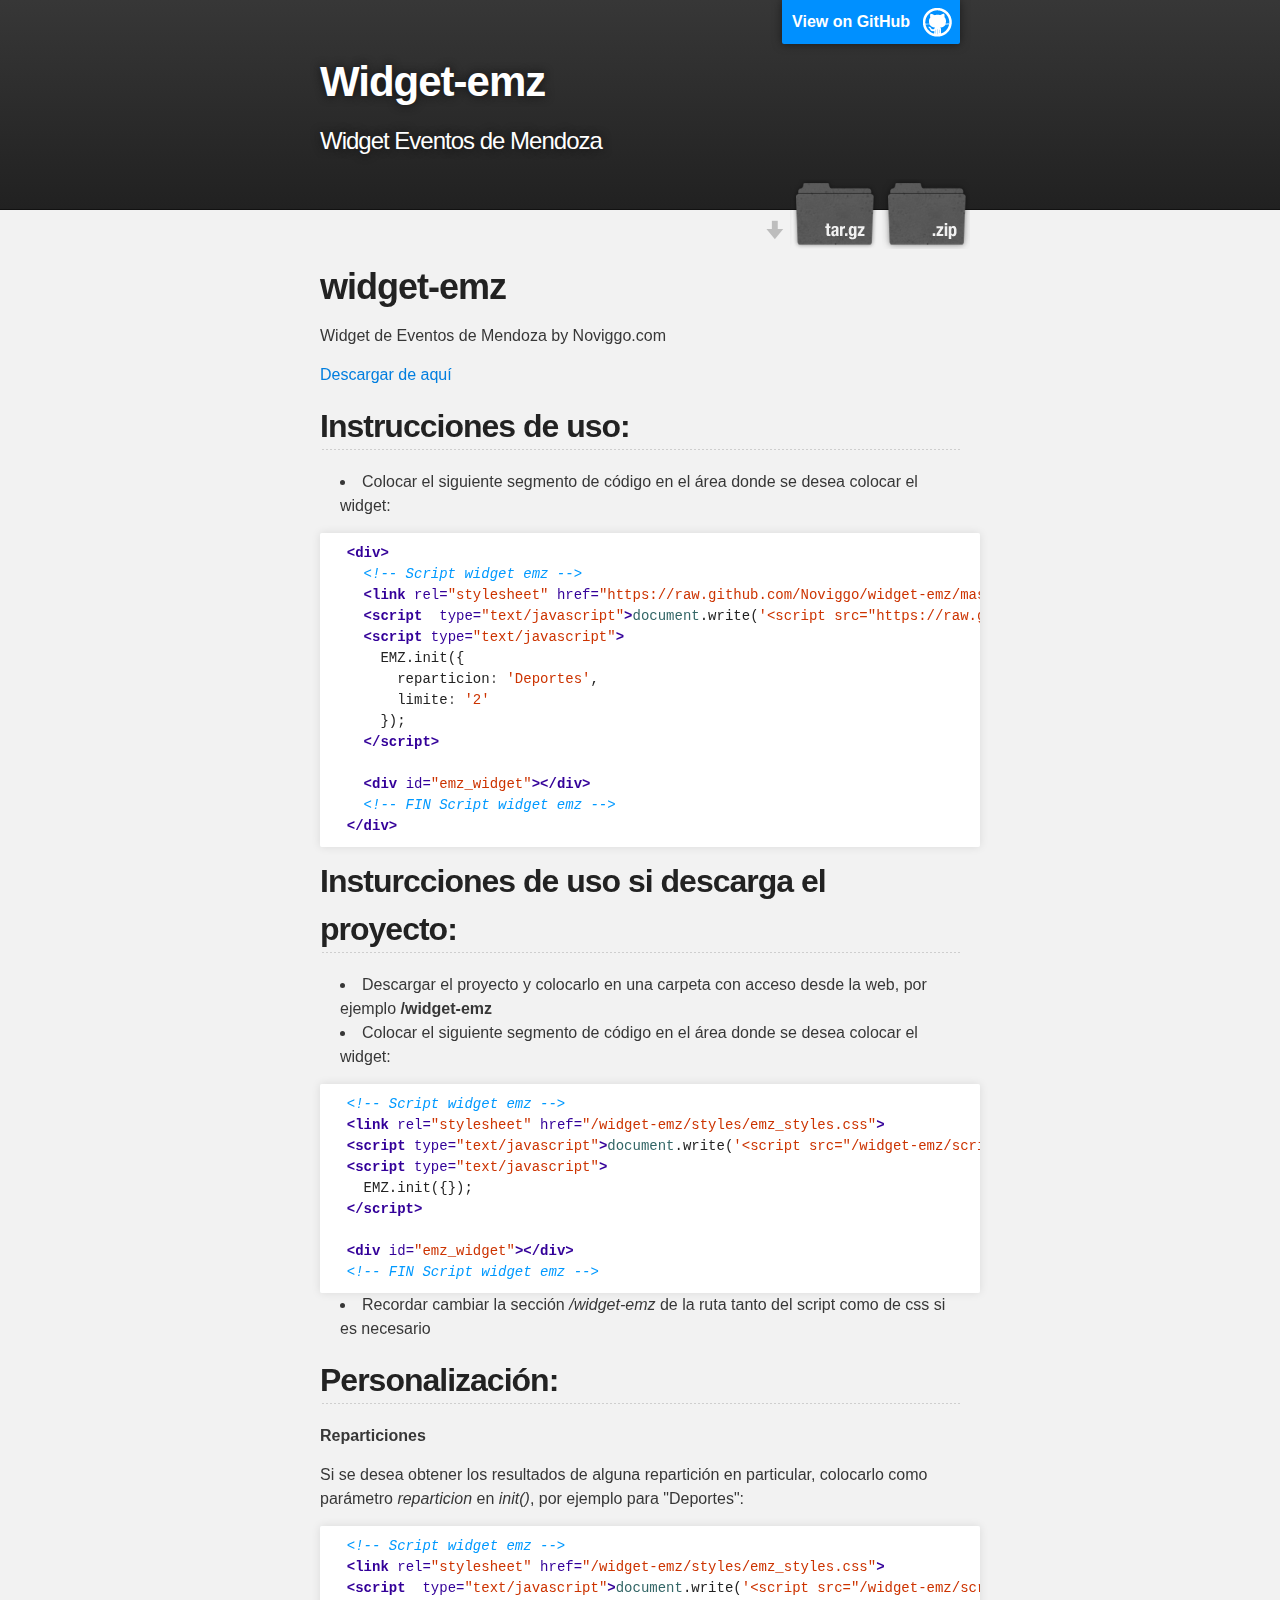
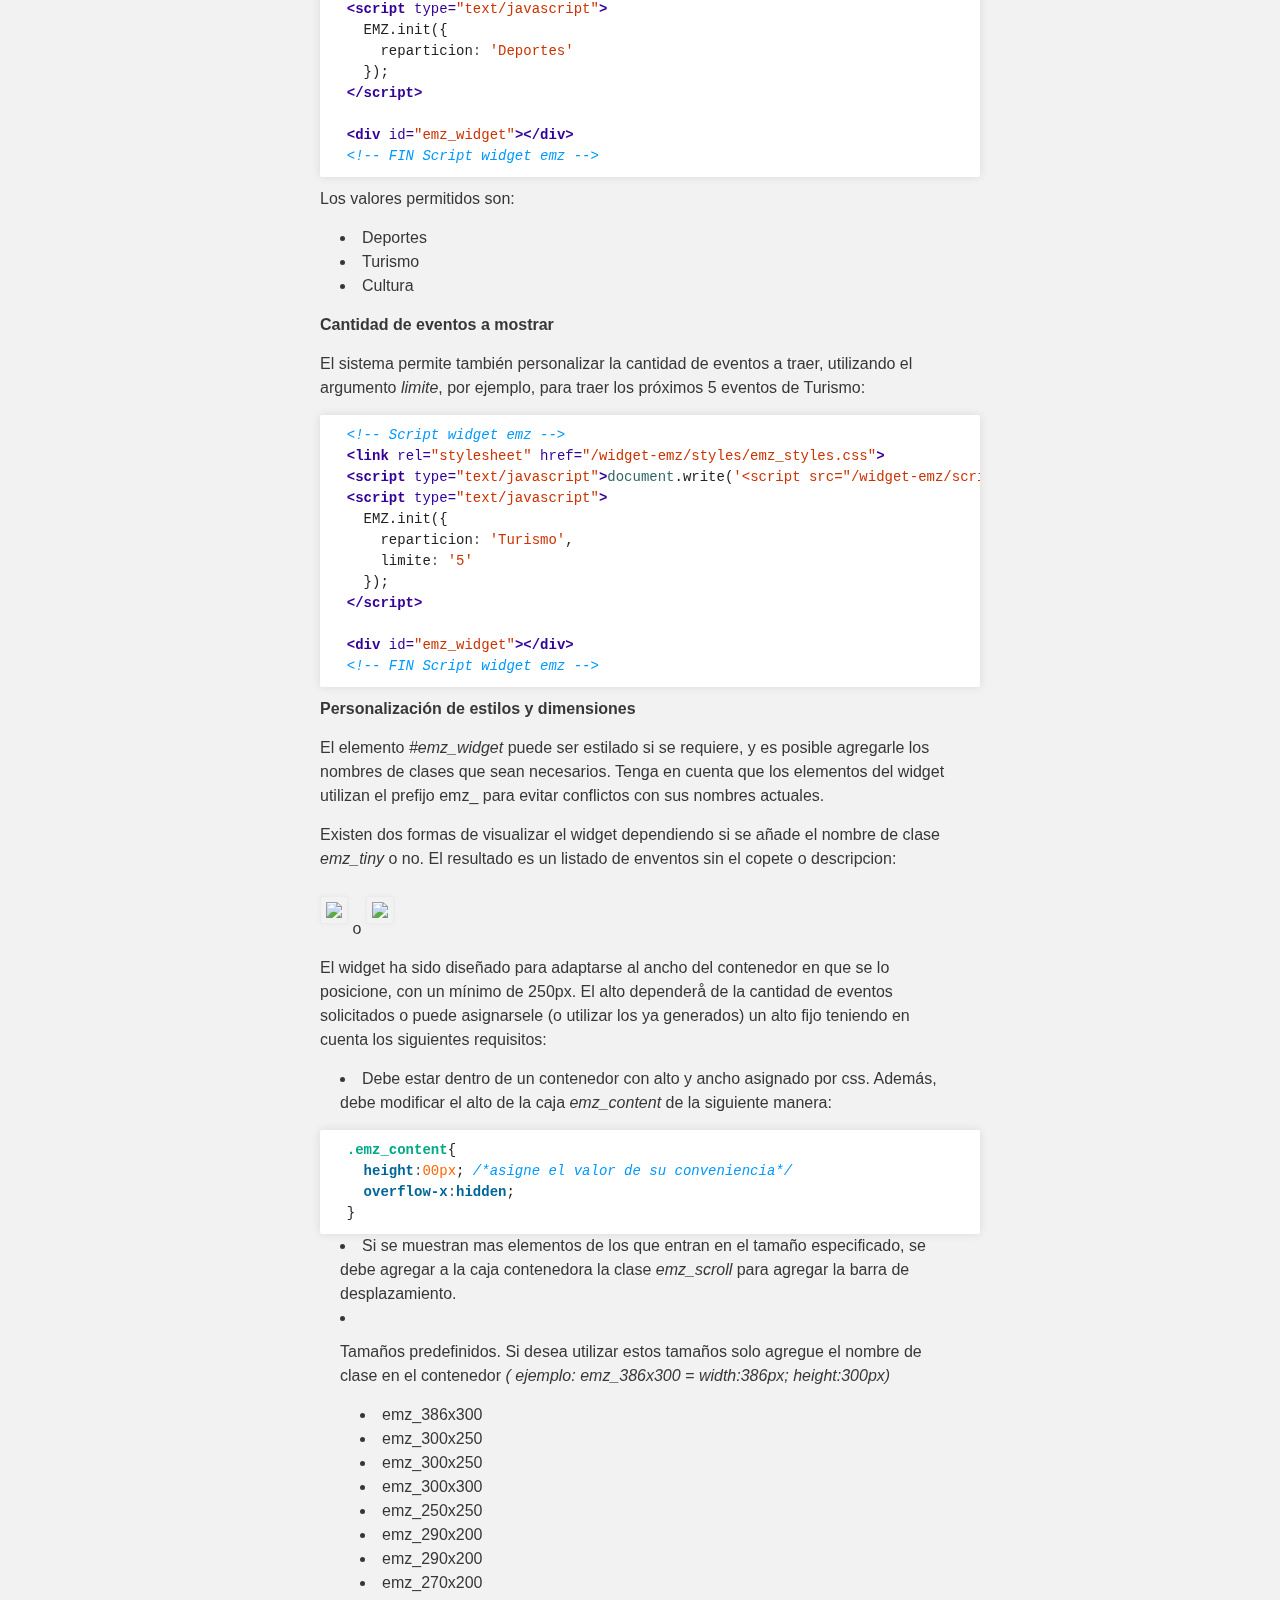
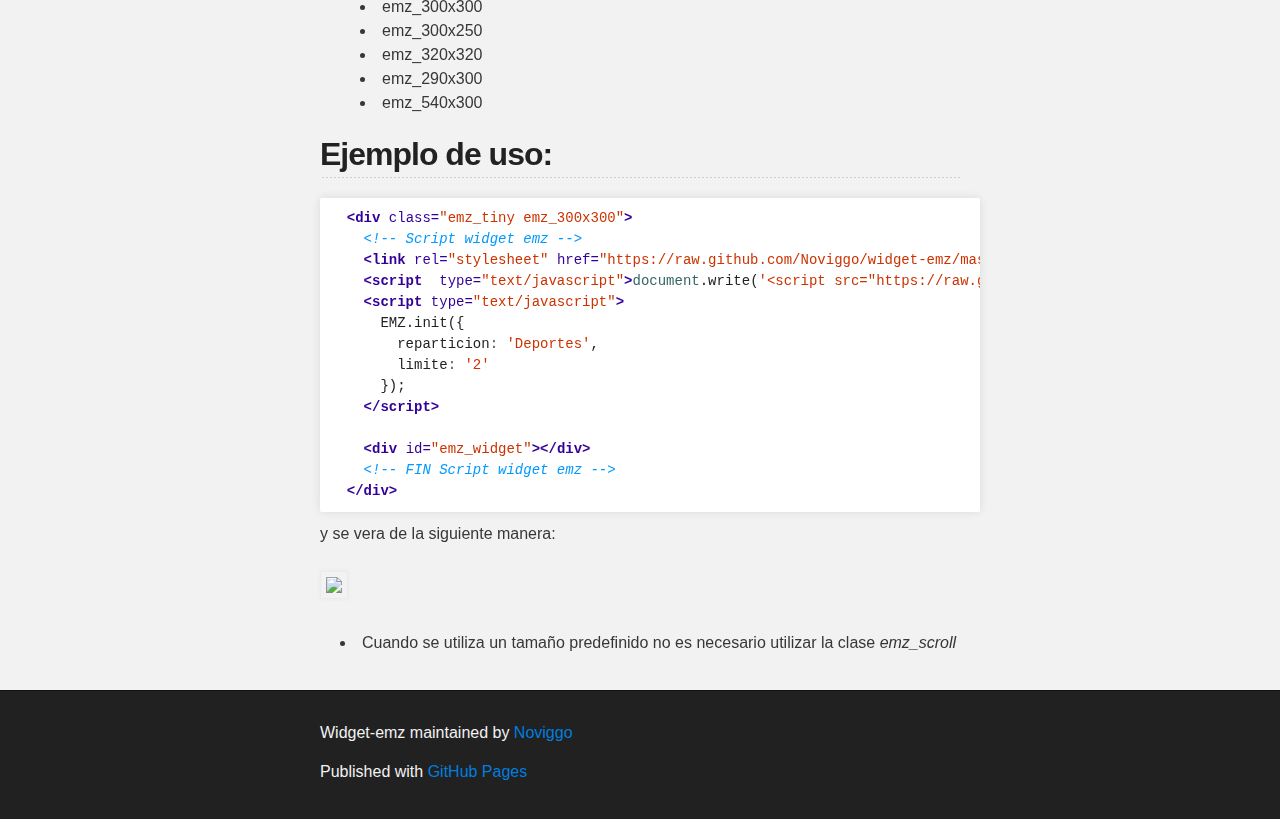
==== index.html @ 135f66cc "Create gh-pages branch via GitHub" ====
<!DOCTYPE html>
<html>

  <head>
    <meta charset='utf-8' />
    <meta http-equiv="X-UA-Compatible" content="chrome=1" />
    <meta name="description" content="Widget-emz : Widget Eventos de Mendoza" />

    <link rel="stylesheet" type="text/css" media="screen" href="stylesheets/stylesheet.css">

    <title>Widget-emz</title>
  </head>

  <body>

    <!-- HEADER -->
    <div id="header_wrap" class="outer">
        <header class="inner">
          <a id="forkme_banner" href="https://github.com/Noviggo/widget-emz">View on GitHub</a>

          <h1 id="project_title">Widget-emz</h1>
          <h2 id="project_tagline">Widget Eventos de Mendoza</h2>

            <section id="downloads">
              <a class="zip_download_link" href="https://github.com/Noviggo/widget-emz/zipball/master">Download this project as a .zip file</a>
              <a class="tar_download_link" href="https://github.com/Noviggo/widget-emz/tarball/master">Download this project as a tar.gz file</a>
            </section>
        </header>
    </div>

    <!-- MAIN CONTENT -->
    <div id="main_content_wrap" class="outer">
      <section id="main_content" class="inner">
        <h1>widget-emz</h1>

<p>Widget de Eventos de Mendoza by Noviggo.com</p>

<p><a href="https://github.com/Noviggo/widget-emz/zipball/master">Descargar de aquí</a></p>

<h2>Instrucciones de uso:</h2>

<ul>
<li>Colocar el siguiente segmento de código en el área donde se desea colocar el widget:</li>
</ul><div class="highlight"><pre>  <span class="nt">&lt;div&gt;</span>
    <span class="c">&lt;!-- Script widget emz --&gt;</span>
    <span class="nt">&lt;link</span> <span class="na">rel=</span><span class="s">"stylesheet"</span> <span class="na">href=</span><span class="s">"https://raw.github.com/Noviggo/widget-emz/master/styles/emz_styles.css"</span><span class="nt">&gt;</span>
    <span class="nt">&lt;script  </span><span class="na">type=</span><span class="s">"text/javascript"</span><span class="nt">&gt;</span><span class="nb">document</span><span class="p">.</span><span class="nx">write</span><span class="p">(</span><span class="s1">'&lt;script src="https://raw.github.com/Noviggo/widget-emz/master/scripts/emz_script.js"&gt;&lt;\/script&gt;'</span><span class="p">)</span><span class="nt">&lt;/script&gt;</span>
    <span class="nt">&lt;script </span><span class="na">type=</span><span class="s">"text/javascript"</span><span class="nt">&gt;</span>
      <span class="nx">EMZ</span><span class="p">.</span><span class="nx">init</span><span class="p">({</span>
        <span class="nx">reparticion</span><span class="o">:</span> <span class="s1">'Deportes'</span><span class="p">,</span>
        <span class="nx">limite</span><span class="o">:</span> <span class="s1">'2'</span>
      <span class="p">});</span>
    <span class="nt">&lt;/script&gt;</span>

    <span class="nt">&lt;div</span> <span class="na">id=</span><span class="s">"emz_widget"</span><span class="nt">&gt;&lt;/div&gt;</span>
    <span class="c">&lt;!-- FIN Script widget emz --&gt;</span>
  <span class="nt">&lt;/div&gt;</span>
</pre></div>

<h2>Insturcciones de uso si descarga el proyecto:</h2>

<ul>
<li>Descargar el proyecto y colocarlo en una carpeta con acceso desde la web, por ejemplo <strong>/widget-emz</strong>
</li>
<li>Colocar el siguiente segmento de código en el área donde se desea colocar el widget:</li>
</ul><div class="highlight"><pre>  <span class="c">&lt;!-- Script widget emz --&gt;</span>
  <span class="nt">&lt;link</span> <span class="na">rel=</span><span class="s">"stylesheet"</span> <span class="na">href=</span><span class="s">"/widget-emz/styles/emz_styles.css"</span><span class="nt">&gt;</span>
  <span class="nt">&lt;script </span><span class="na">type=</span><span class="s">"text/javascript"</span><span class="nt">&gt;</span><span class="nb">document</span><span class="p">.</span><span class="nx">write</span><span class="p">(</span><span class="s1">'&lt;script src="/widget-emz/scripts/emz_script.js"&gt;&lt;\/script&gt;'</span><span class="p">)</span><span class="nt">&lt;/script&gt;</span>
  <span class="nt">&lt;script </span><span class="na">type=</span><span class="s">"text/javascript"</span><span class="nt">&gt;</span>
    <span class="nx">EMZ</span><span class="p">.</span><span class="nx">init</span><span class="p">({});</span>
  <span class="nt">&lt;/script&gt;</span>

  <span class="nt">&lt;div</span> <span class="na">id=</span><span class="s">"emz_widget"</span><span class="nt">&gt;&lt;/div&gt;</span>
  <span class="c">&lt;!-- FIN Script widget emz --&gt;</span>
</pre></div>

<ul>
<li>Recordar cambiar la sección <em>/widget-emz</em> de la ruta tanto del script como de css si es necesario</li>
</ul><h2>Personalización:</h2>

<p><strong>Reparticiones</strong></p>

<p>Si se desea obtener los resultados de alguna repartición en particular, colocarlo como parámetro <em>reparticion</em> en <em>init()</em>, por ejemplo para "Deportes":</p>

<div class="highlight"><pre>  <span class="c">&lt;!-- Script widget emz --&gt;</span>
  <span class="nt">&lt;link</span> <span class="na">rel=</span><span class="s">"stylesheet"</span> <span class="na">href=</span><span class="s">"/widget-emz/styles/emz_styles.css"</span><span class="nt">&gt;</span>
  <span class="nt">&lt;script  </span><span class="na">type=</span><span class="s">"text/javascript"</span><span class="nt">&gt;</span><span class="nb">document</span><span class="p">.</span><span class="nx">write</span><span class="p">(</span><span class="s1">'&lt;script src="/widget-emz/scripts/emz_script.js"&gt;&lt;\/script&gt;'</span><span class="p">)</span><span class="nt">&lt;/script&gt;</span>
  <span class="nt">&lt;script </span><span class="na">type=</span><span class="s">"text/javascript"</span><span class="nt">&gt;</span>
    <span class="nx">EMZ</span><span class="p">.</span><span class="nx">init</span><span class="p">({</span>
      <span class="nx">reparticion</span><span class="o">:</span> <span class="s1">'Deportes'</span>
    <span class="p">});</span>
  <span class="nt">&lt;/script&gt;</span>

  <span class="nt">&lt;div</span> <span class="na">id=</span><span class="s">"emz_widget"</span><span class="nt">&gt;&lt;/div&gt;</span>
  <span class="c">&lt;!-- FIN Script widget emz --&gt;</span>
</pre></div>

<p>Los valores permitidos son:</p>

<ul>
<li>Deportes</li>
<li>Turismo</li>
<li>Cultura</li>
</ul><p><strong>Cantidad de eventos a mostrar</strong></p>

<p>El sistema permite también personalizar la cantidad de eventos a traer, utilizando el argumento <em>limite</em>, por ejemplo, para traer los próximos 5 eventos de Turismo:</p>

<div class="highlight"><pre>  <span class="c">&lt;!-- Script widget emz --&gt;</span>
  <span class="nt">&lt;link</span> <span class="na">rel=</span><span class="s">"stylesheet"</span> <span class="na">href=</span><span class="s">"/widget-emz/styles/emz_styles.css"</span><span class="nt">&gt;</span>
  <span class="nt">&lt;script </span><span class="na">type=</span><span class="s">"text/javascript"</span><span class="nt">&gt;</span><span class="nb">document</span><span class="p">.</span><span class="nx">write</span><span class="p">(</span><span class="s1">'&lt;script src="/widget-emz/scripts/emz_script.js"&gt;&lt;\/script&gt;'</span><span class="p">)</span><span class="nt">&lt;/script&gt;</span>
  <span class="nt">&lt;script </span><span class="na">type=</span><span class="s">"text/javascript"</span><span class="nt">&gt;</span>
    <span class="nx">EMZ</span><span class="p">.</span><span class="nx">init</span><span class="p">({</span>
      <span class="nx">reparticion</span><span class="o">:</span> <span class="s1">'Turismo'</span><span class="p">,</span>
      <span class="nx">limite</span><span class="o">:</span> <span class="s1">'5'</span>
    <span class="p">});</span>
  <span class="nt">&lt;/script&gt;</span>

  <span class="nt">&lt;div</span> <span class="na">id=</span><span class="s">"emz_widget"</span><span class="nt">&gt;&lt;/div&gt;</span>
  <span class="c">&lt;!-- FIN Script widget emz --&gt;</span>
</pre></div>

<p><strong>Personalización de estilos y dimensiones</strong></p>

<p>El elemento <em>#emz_widget</em> puede ser estilado si se requiere, y es posible agregarle los nombres de clases que sean necesarios. Tenga en cuenta que los elementos del widget utilizan el prefijo emz_ para evitar conflictos con sus nombres actuales.</p>

<p>Existen dos formas de visualizar el widget dependiendo si se añade el nombre de clase <em>emz_tiny</em> o no. El resultado es un listado de enventos sin el copete o descripcion:</p>

<p><img src="https://raw.github.com/Noviggo/widget-emz/master/images/widget_tiny.jpg"> o <img src="https://raw.github.com/Noviggo/widget-emz/master/images/widget_normal.jpg"></p>

<p>El widget ha sido diseñado para adaptarse al ancho del contenedor en que se lo posicione, con un mínimo de 250px. El alto dependerå de la cantidad de eventos solicitados o puede asignarsele (o utilizar los ya generados) un alto fijo teniendo en cuenta los siguientes requisitos:</p>

<ul>
<li>Debe estar dentro de un contenedor con alto y ancho asignado por css. Además, debe modificar el alto de la caja <em>emz_content</em> de la siguiente manera:</li>
</ul><div class="highlight"><pre>  <span class="nc">.emz_content</span><span class="p">{</span>
    <span class="k">height</span><span class="o">:</span><span class="m">00px</span><span class="p">;</span> <span class="c">/*asigne el valor de su conveniencia*/</span>
    <span class="k">overflow-x</span><span class="o">:</span><span class="k">hidden</span><span class="p">;</span>
  <span class="p">}</span>
</pre></div>

<ul>
<li>Si se muestran mas elementos de los que entran en el tamaño especificado, se debe agregar a la caja contenedora la clase <em>emz_scroll</em> para agregar la barra de desplazamiento.</li>
<li>
<p>Tamaños predefinidos. Si desea utilizar estos tamaños solo agregue el nombre de clase en el contenedor <em>( ejemplo: emz_386x300 = width:386px; height:300px)</em></p>

<ul>
<li>emz_386x300</li>
<li>emz_300x250</li>
<li>emz_300x250</li>
<li>emz_300x300</li>
<li>emz_250x250</li>
<li>emz_290x200</li>
<li>emz_290x200</li>
<li>emz_270x200</li>
<li>emz_300x300</li>
<li>emz_300x250</li>
<li>emz_320x320</li>
<li>emz_290x300</li>
<li>emz_540x300</li>
</ul>
</li>
</ul><h2>Ejemplo de uso:</h2>

<div class="highlight"><pre>  <span class="nt">&lt;div</span> <span class="na">class=</span><span class="s">"emz_tiny emz_300x300"</span><span class="nt">&gt;</span>
    <span class="c">&lt;!-- Script widget emz --&gt;</span>
    <span class="nt">&lt;link</span> <span class="na">rel=</span><span class="s">"stylesheet"</span> <span class="na">href=</span><span class="s">"https://raw.github.com/Noviggo/widget-emz/master/styles/emz_styles.css"</span><span class="nt">&gt;</span>
    <span class="nt">&lt;script  </span><span class="na">type=</span><span class="s">"text/javascript"</span><span class="nt">&gt;</span><span class="nb">document</span><span class="p">.</span><span class="nx">write</span><span class="p">(</span><span class="s1">'&lt;script src="https://raw.github.com/Noviggo/widget-emz/master/scripts/emz_script.js"&gt;&lt;\/script&gt;'</span><span class="p">)</span><span class="nt">&lt;/script&gt;</span>
    <span class="nt">&lt;script </span><span class="na">type=</span><span class="s">"text/javascript"</span><span class="nt">&gt;</span>
      <span class="nx">EMZ</span><span class="p">.</span><span class="nx">init</span><span class="p">({</span>
        <span class="nx">reparticion</span><span class="o">:</span> <span class="s1">'Deportes'</span><span class="p">,</span>
        <span class="nx">limite</span><span class="o">:</span> <span class="s1">'2'</span>
      <span class="p">});</span>
    <span class="nt">&lt;/script&gt;</span>

    <span class="nt">&lt;div</span> <span class="na">id=</span><span class="s">"emz_widget"</span><span class="nt">&gt;&lt;/div&gt;</span>
    <span class="c">&lt;!-- FIN Script widget emz --&gt;</span>
  <span class="nt">&lt;/div&gt;</span>
</pre></div>

<p>y se vera de la siguiente manera:</p>

<p><img src="https://raw.github.com/Noviggo/widget-emz/master/images/widget_tiny.jpg"></p>

<ul>
<li>Cuando se utiliza un tamaño predefinido no es necesario utilizar la clase <em>emz_scroll</em>
</li>
</ul>
      </section>
    </div>

    <!-- FOOTER  -->
    <div id="footer_wrap" class="outer">
      <footer class="inner">
        <p class="copyright">Widget-emz maintained by <a href="https://github.com/Noviggo">Noviggo</a></p>
        <p>Published with <a href="http://pages.github.com">GitHub Pages</a></p>
      </footer>
    </div>

    

  </body>
</html>
---- stylesheets/stylesheet.css ----
/*******************************************************************************
Slate Theme for Github Pages
by Jason Costello, @jsncostello
*******************************************************************************/

@import url(pygment_trac.css);

/*******************************************************************************
MeyerWeb Reset
*******************************************************************************/

html, body, div, span, applet, object, iframe,
h1, h2, h3, h4, h5, h6, p, blockquote, pre,
a, abbr, acronym, address, big, cite, code,
del, dfn, em, img, ins, kbd, q, s, samp,
small, strike, strong, sub, sup, tt, var,
b, u, i, center,
dl, dt, dd, ol, ul, li,
fieldset, form, label, legend,
table, caption, tbody, tfoot, thead, tr, th, td,
article, aside, canvas, details, embed,
figure, figcaption, footer, header, hgroup,
menu, nav, output, ruby, section, summary,
time, mark, audio, video {
  margin: 0;
  padding: 0;
  border: 0;
  font: inherit;
  vertical-align: baseline;
}

/* HTML5 display-role reset for older browsers */
article, aside, details, figcaption, figure,
footer, header, hgroup, menu, nav, section {
  display: block;
}

ol, ul {
  list-style: none;
}

blockquote, q {
}

table {
  border-collapse: collapse;
  border-spacing: 0;
}

a:focus {
  outline: none;
}

/*******************************************************************************
Theme Styles
*******************************************************************************/

body {
  box-sizing: border-box;
  color:#373737;
  background: #212121;
  font-size: 16px;
  font-family: 'Myriad Pro', Calibri, Helvetica, Arial, sans-serif;
  line-height: 1.5;
  -webkit-font-smoothing: antialiased;
}

h1, h2, h3, h4, h5, h6 {
  margin: 10px 0;
  font-weight: 700;
  color:#222222;
  font-family: 'Lucida Grande', 'Calibri', Helvetica, Arial, sans-serif;
  letter-spacing: -1px;
}

h1 {
  font-size: 36px;
  font-weight: 700;
}

h2 {
  padding-bottom: 10px;
  font-size: 32px;
  background: url('../images/bg_hr.png') repeat-x bottom;
}

h3 {
  font-size: 24px;
}

h4 {
  font-size: 21px;
}

h5 {
  font-size: 18px;
}

h6 {
  font-size: 16px;
}

p {
  margin: 10px 0 15px 0;
}

footer p {
  color: #f2f2f2;
}

a {
  text-decoration: none;
  color: #007edf;
  text-shadow: none;

  transition: color 0.5s ease;
  transition: text-shadow 0.5s ease;
  -webkit-transition: color 0.5s ease;
  -webkit-transition: text-shadow 0.5s ease;
  -moz-transition: color 0.5s ease;
  -moz-transition: text-shadow 0.5s ease;
  -o-transition: color 0.5s ease;
  -o-transition: text-shadow 0.5s ease;
  -ms-transition: color 0.5s ease;
  -ms-transition: text-shadow 0.5s ease;
}

#main_content a:hover {
  color: #0069ba;
  text-shadow: #0090ff 0px 0px 2px;
}

footer a:hover {
  color: #43adff;
  text-shadow: #0090ff 0px 0px 2px;
}

em {
  font-style: italic;
}

strong {
  font-weight: bold;
}

img {
  position: relative;
  margin: 0 auto;
  max-width: 739px;
  padding: 5px;
  margin: 10px 0 10px 0;
  border: 1px solid #ebebeb;

  box-shadow: 0 0 5px #ebebeb;
  -webkit-box-shadow: 0 0 5px #ebebeb;
  -moz-box-shadow: 0 0 5px #ebebeb;
  -o-box-shadow: 0 0 5px #ebebeb;
  -ms-box-shadow: 0 0 5px #ebebeb;
}

pre, code {
  width: 100%;
  color: #222;
  background-color: #fff;

  font-family: Monaco, "Bitstream Vera Sans Mono", "Lucida Console", Terminal, monospace;
  font-size: 14px;

  border-radius: 2px;
  -moz-border-radius: 2px;
  -webkit-border-radius: 2px;



}

pre {
  width: 100%;
  padding: 10px;
  box-shadow: 0 0 10px rgba(0,0,0,.1);
  overflow: auto;
}

code {
  padding: 3px;
  margin: 0 3px;
  box-shadow: 0 0 10px rgba(0,0,0,.1);
}

pre code {
  display: block;
  box-shadow: none;
}

blockquote {
  color: #666;
  margin-bottom: 20px;
  padding: 0 0 0 20px;
  border-left: 3px solid #bbb;
}

ul, ol, dl {
  margin-bottom: 15px
}

ul li {
  list-style: inside;
  padding-left: 20px;
}

ol li {
  list-style: decimal inside;
  padding-left: 20px;
}

dl dt {
  font-weight: bold;
}

dl dd {
  padding-left: 20px;
  font-style: italic;
}

dl p {
  padding-left: 20px;
  font-style: italic;
}

hr {
  height: 1px;
  margin-bottom: 5px;
  border: none;
  background: url('../images/bg_hr.png') repeat-x center;
}

table {
  border: 1px solid #373737;
  margin-bottom: 20px;
  text-align: left;
 }

th {
  font-family: 'Lucida Grande', 'Helvetica Neue', Helvetica, Arial, sans-serif;
  padding: 10px;
  background: #373737;
  color: #fff;
 }

td {
  padding: 10px;
  border: 1px solid #373737;
 }

form {
  background: #f2f2f2;
  padding: 20px;
}

img {
  width: 100%;
  max-width: 100%;
}

/*******************************************************************************
Full-Width Styles
*******************************************************************************/

.outer {
  width: 100%;
}

.inner {
  position: relative;
  max-width: 640px;
  padding: 20px 10px;
  margin: 0 auto;
}

#forkme_banner {
  display: block;
  position: absolute;
  top:0;
  right: 10px;
  z-index: 10;
  padding: 10px 50px 10px 10px;
  color: #fff;
  background: url('../images/blacktocat.png') #0090ff no-repeat 95% 50%;
  font-weight: 700;
  box-shadow: 0 0 10px rgba(0,0,0,.5);
  border-bottom-left-radius: 2px;
  border-bottom-right-radius: 2px;
}

#header_wrap {
  background: #212121;
  background: -moz-linear-gradient(top, #373737, #212121);
  background: -webkit-linear-gradient(top, #373737, #212121);
  background: -ms-linear-gradient(top, #373737, #212121);
  background: -o-linear-gradient(top, #373737, #212121);
  background: linear-gradient(top, #373737, #212121);
}

#header_wrap .inner {
  padding: 50px 10px 30px 10px;
}

#project_title {
  margin: 0;
  color: #fff;
  font-size: 42px;
  font-weight: 700;
  text-shadow: #111 0px 0px 10px;
}

#project_tagline {
  color: #fff;
  font-size: 24px;
  font-weight: 300;
  background: none;
  text-shadow: #111 0px 0px 10px;
}

#downloads {
  position: absolute;
  width: 210px;
  z-index: 10;
  bottom: -40px;
  right: 0;
  height: 70px;
  background: url('../images/icon_download.png') no-repeat 0% 90%;
}

.zip_download_link {
  display: block;
  float: right;
  width: 90px;
  height:70px;
  text-indent: -5000px;
  overflow: hidden;
  background: url(../images/sprite_download.png) no-repeat bottom left;
}

.tar_download_link {
  display: block;
  float: right;
  width: 90px;
  height:70px;
  text-indent: -5000px;
  overflow: hidden;
  background: url(../images/sprite_download.png) no-repeat bottom right;
  margin-left: 10px;
}

.zip_download_link:hover {
  background: url(../images/sprite_download.png) no-repeat top left;
}

.tar_download_link:hover {
  background: url(../images/sprite_download.png) no-repeat top right;
}

#main_content_wrap {
  background: #f2f2f2;
  border-top: 1px solid #111;
  border-bottom: 1px solid #111;
}

#main_content {
  padding-top: 40px;
}

#footer_wrap {
  background: #212121;
}



/*******************************************************************************
Small Device Styles
*******************************************************************************/

@media screen and (max-width: 480px) {
  body {
    font-size:14px;
  }

  #downloads {
    display: none;
  }

  .inner {
    min-width: 320px;
    max-width: 480px;
  }

  #project_title {
  font-size: 32px;
  }

  h1 {
    font-size: 28px;
  }

  h2 {
    font-size: 24px;
  }

  h3 {
    font-size: 21px;
  }

  h4 {
    font-size: 18px;
  }

  h5 {
    font-size: 14px;
  }

  h6 {
    font-size: 12px;
  }

  code, pre {
    min-width: 320px;
    max-width: 480px;
    font-size: 11px;
  }

}
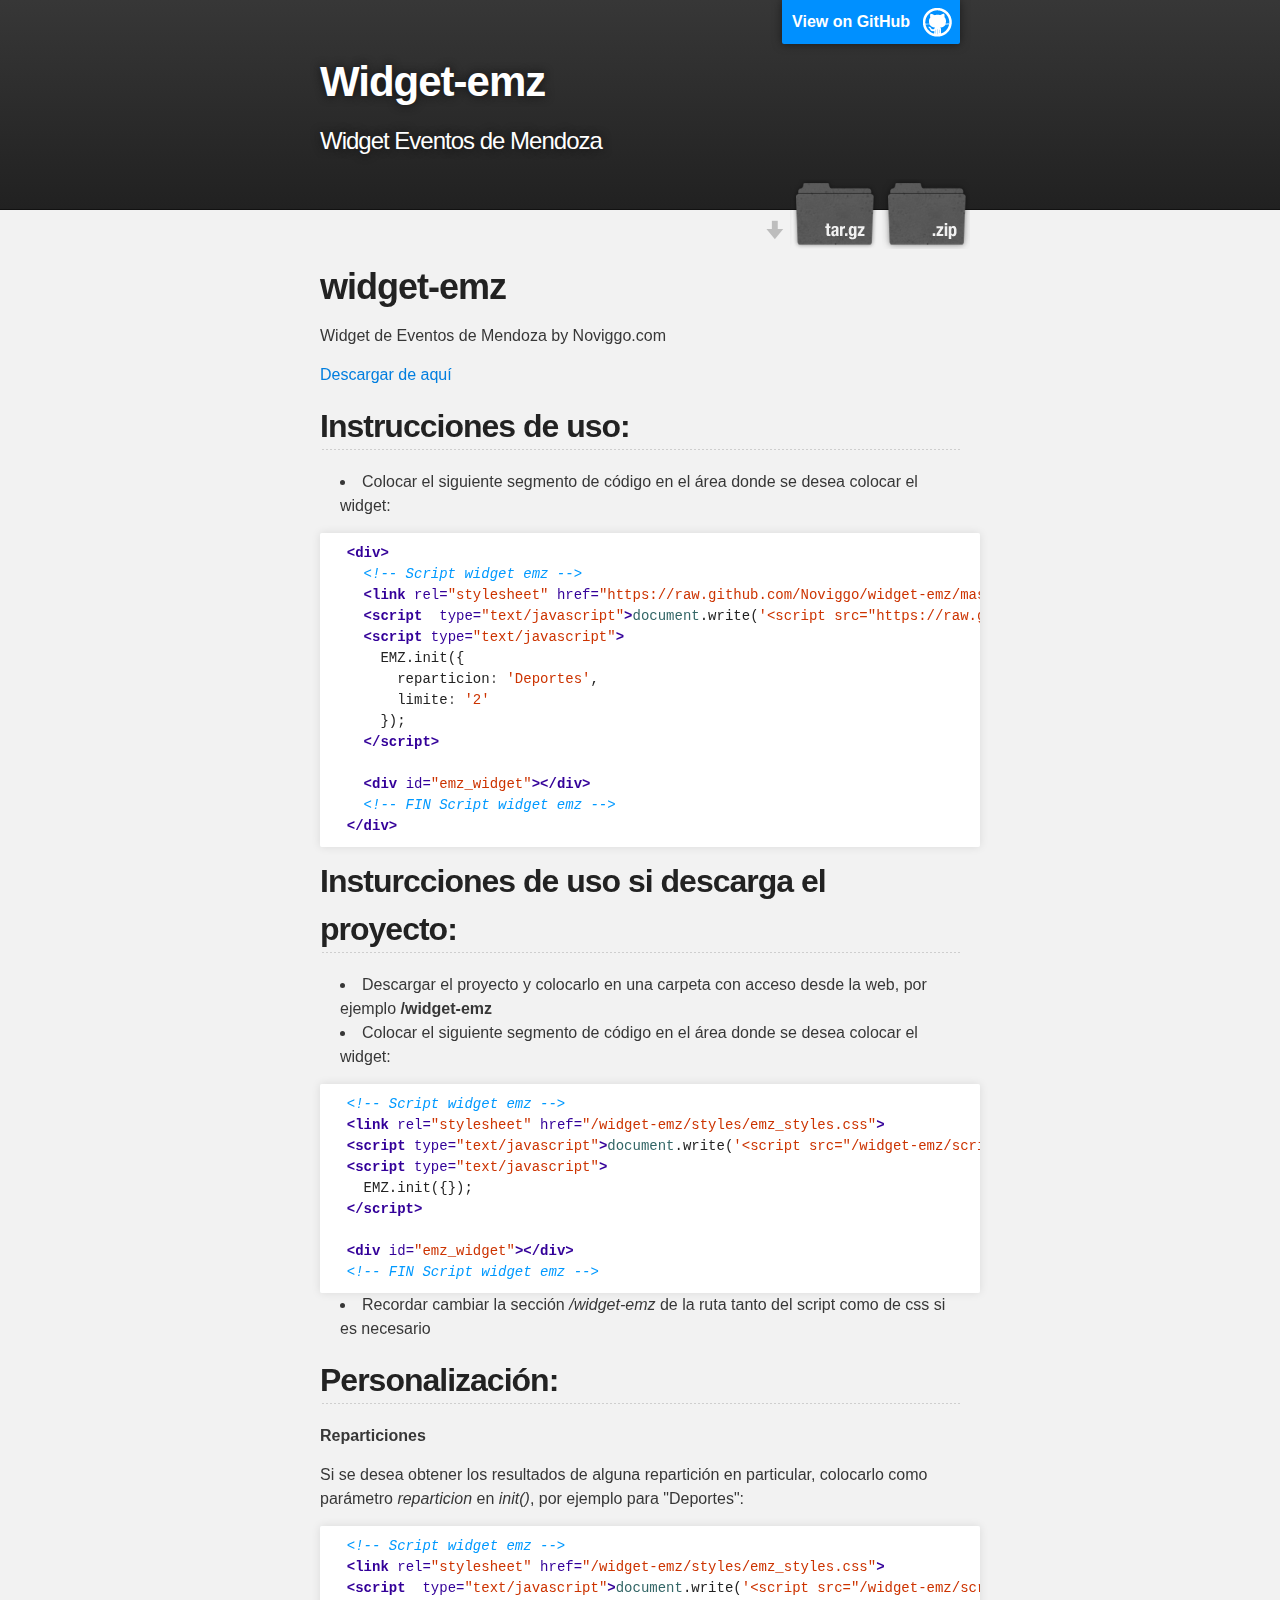
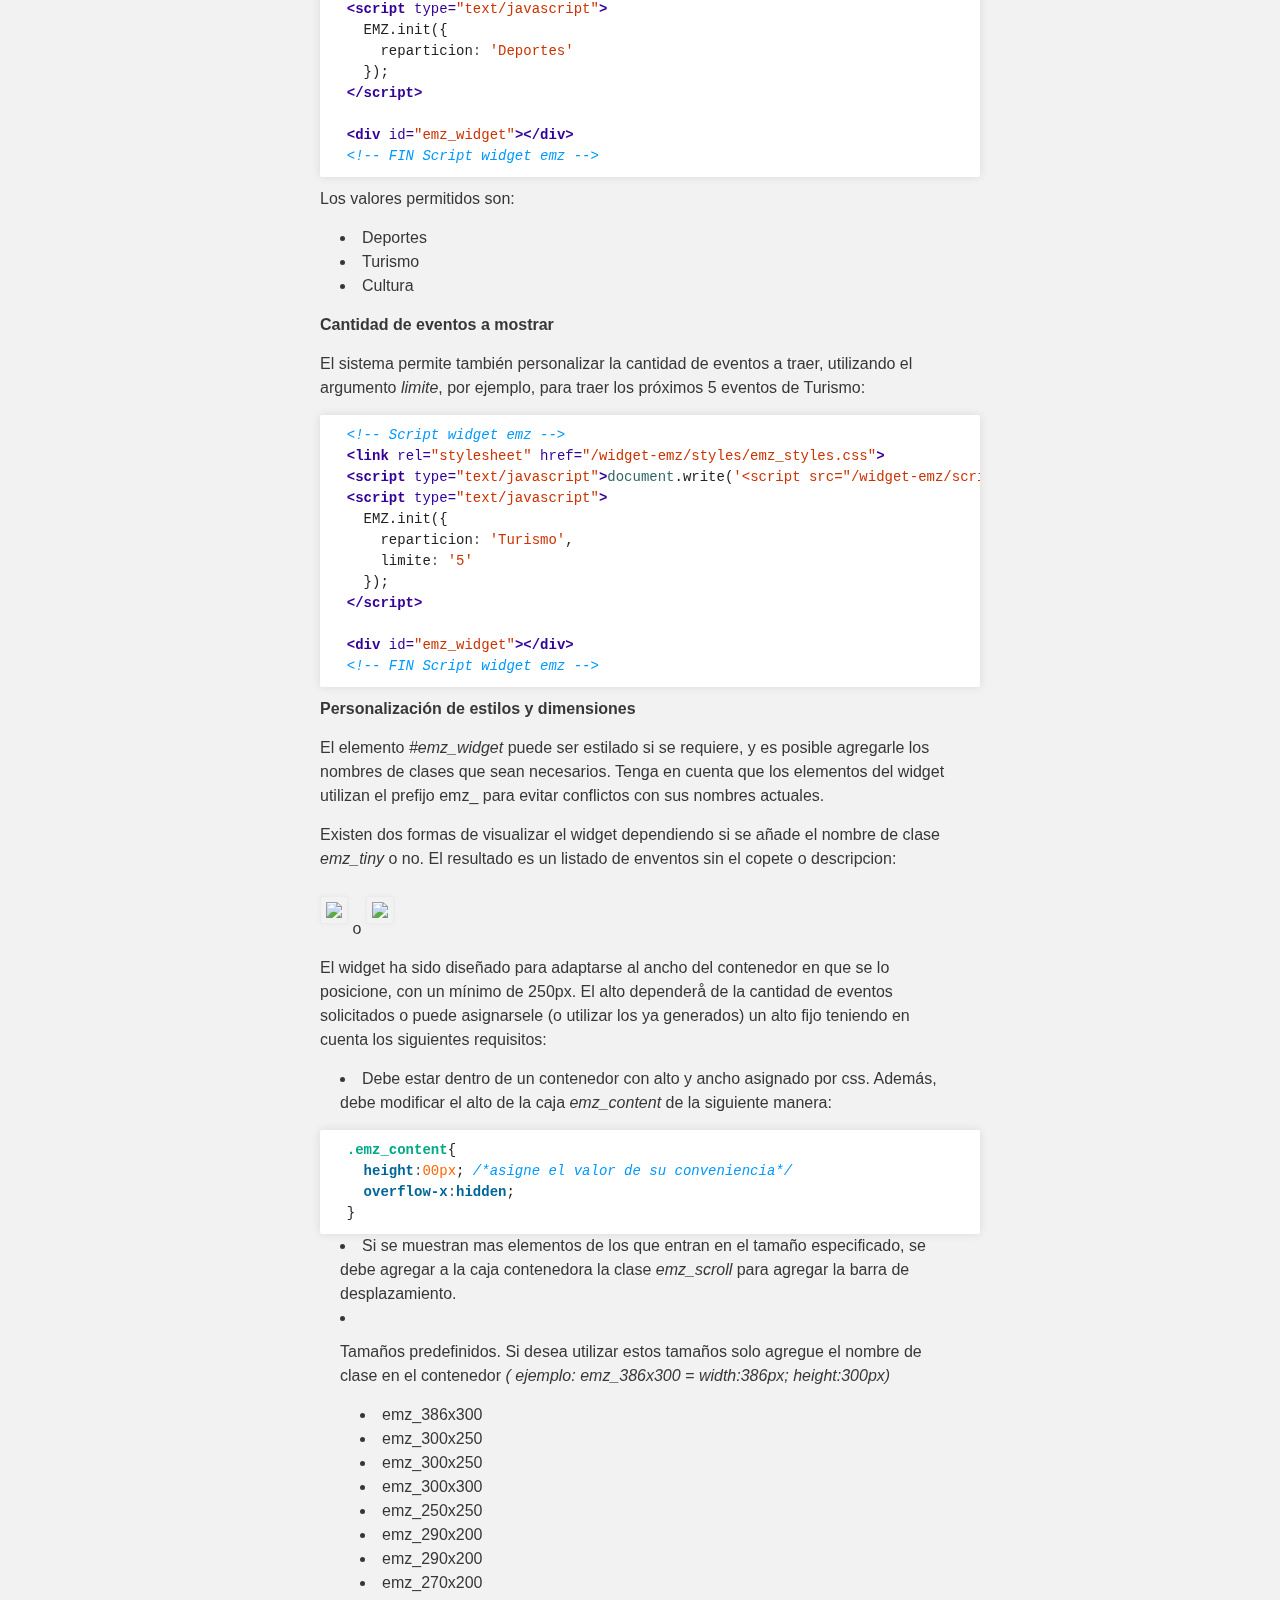
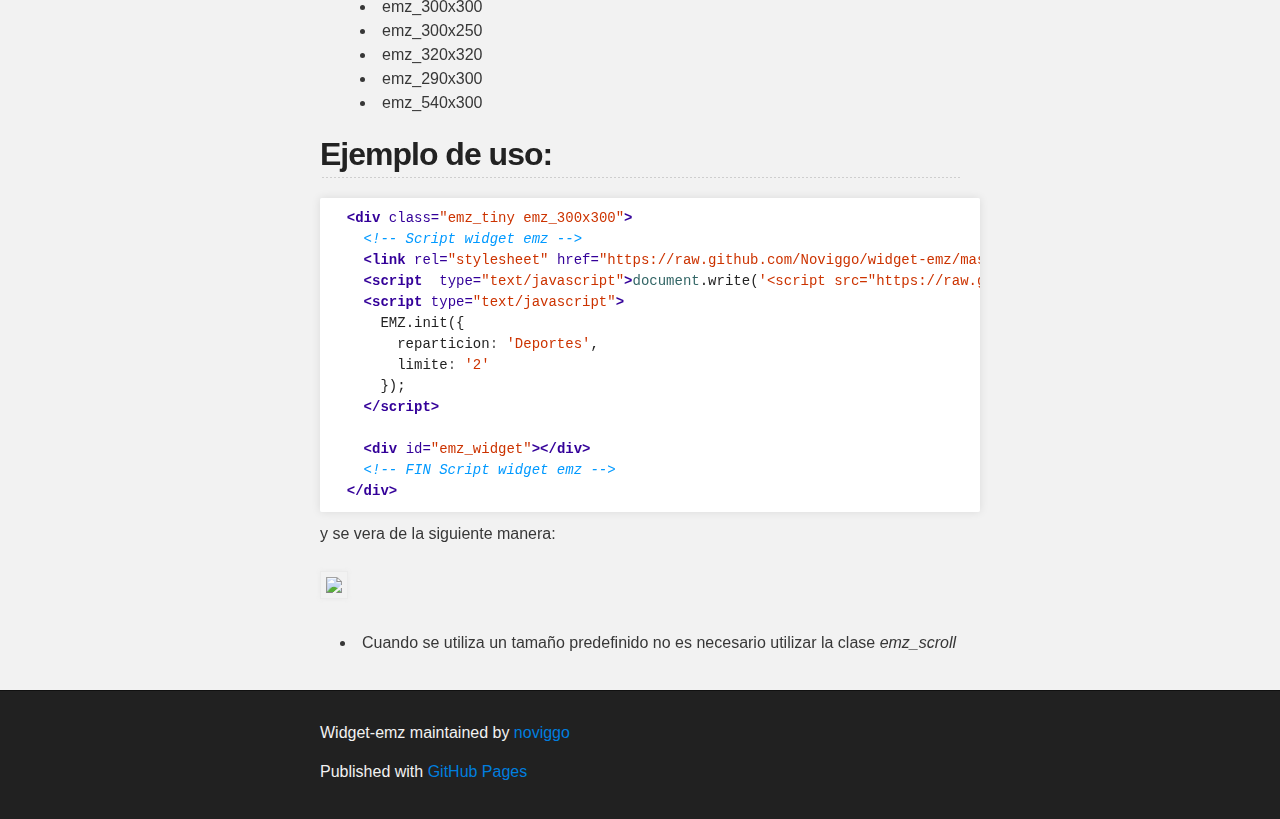
==== commit be5af99b: "Merge branch 'gh-pages' of github.com:noviggo/widget-emz into gh-pages" ====
--- a/index.html
+++ b/index.html
@@ -16,14 +16,14 @@
     <!-- HEADER -->
     <div id="header_wrap" class="outer">
         <header class="inner">
-          <a id="forkme_banner" href="https://github.com/Noviggo/widget-emz">View on GitHub</a>
+          <a id="forkme_banner" href="https://github.com/noviggo/widget-emz">View on GitHub</a>
 
           <h1 id="project_title">Widget-emz</h1>
           <h2 id="project_tagline">Widget Eventos de Mendoza</h2>
 
             <section id="downloads">
-              <a class="zip_download_link" href="https://github.com/Noviggo/widget-emz/zipball/master">Download this project as a .zip file</a>
-              <a class="tar_download_link" href="https://github.com/Noviggo/widget-emz/tarball/master">Download this project as a tar.gz file</a>
+              <a class="zip_download_link" href="https://github.com/noviggo/widget-emz/zipball/master">Download this project as a .zip file</a>
+              <a class="tar_download_link" href="https://github.com/noviggo/widget-emz/tarball/master">Download this project as a tar.gz file</a>
             </section>
         </header>
     </div>
@@ -190,7 +190,7 @@
     <!-- FOOTER  -->
     <div id="footer_wrap" class="outer">
       <footer class="inner">
-        <p class="copyright">Widget-emz maintained by <a href="https://github.com/Noviggo">Noviggo</a></p>
+        <p class="copyright">Widget-emz maintained by <a href="https://github.com/noviggo">noviggo</a></p>
         <p>Published with <a href="http://pages.github.com">GitHub Pages</a></p>
       </footer>
     </div>
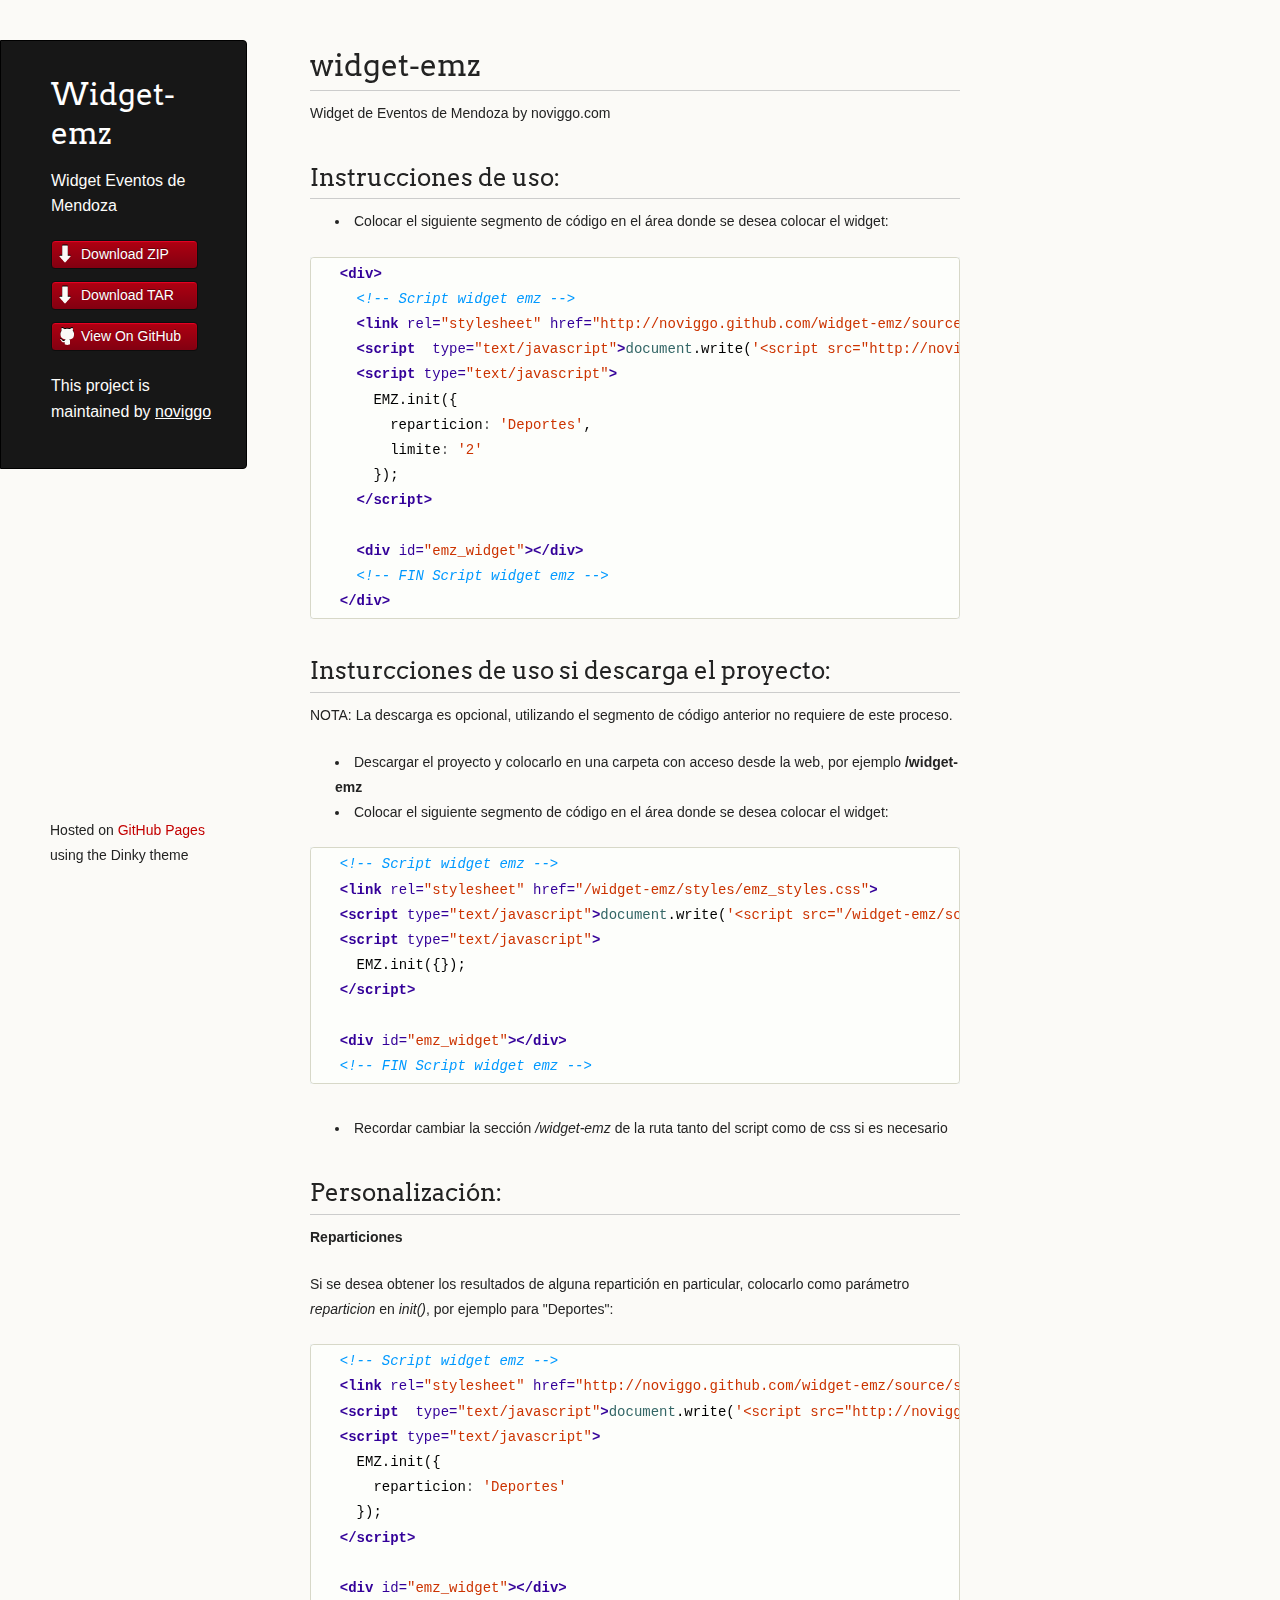
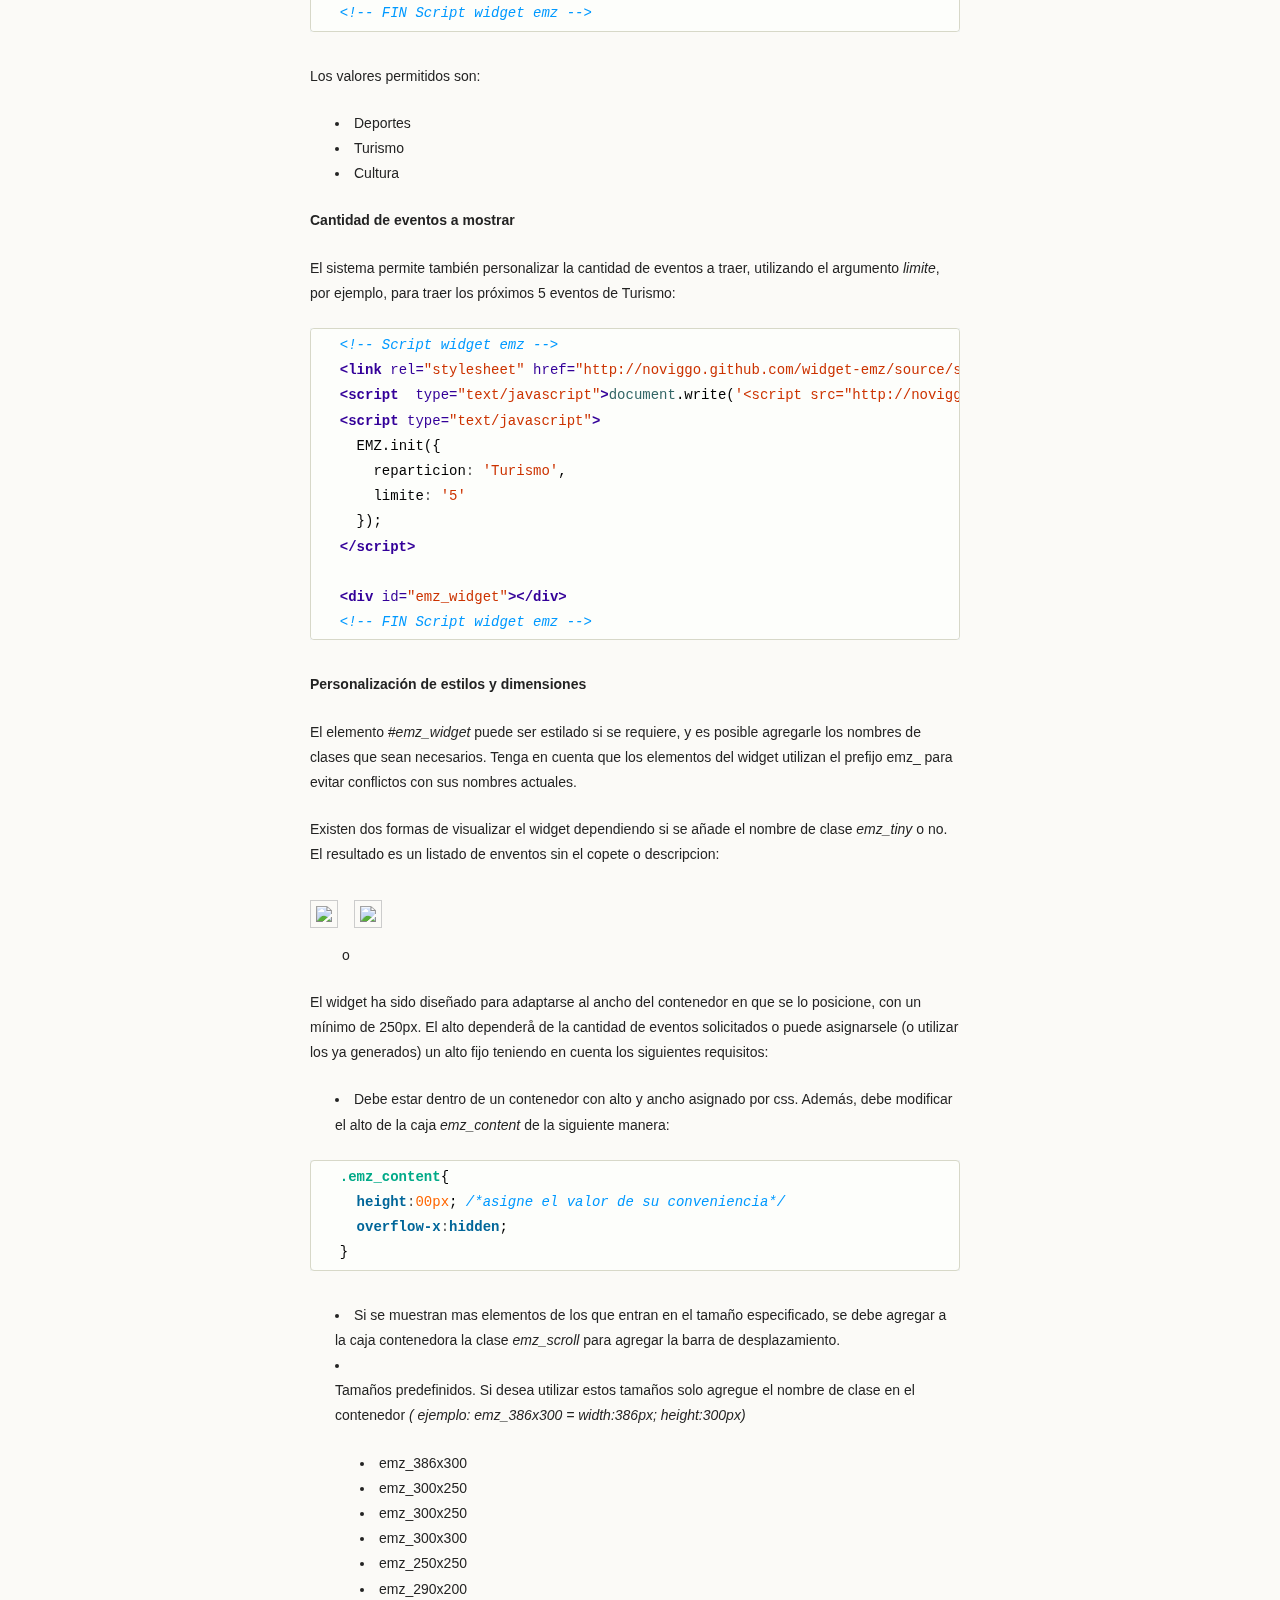
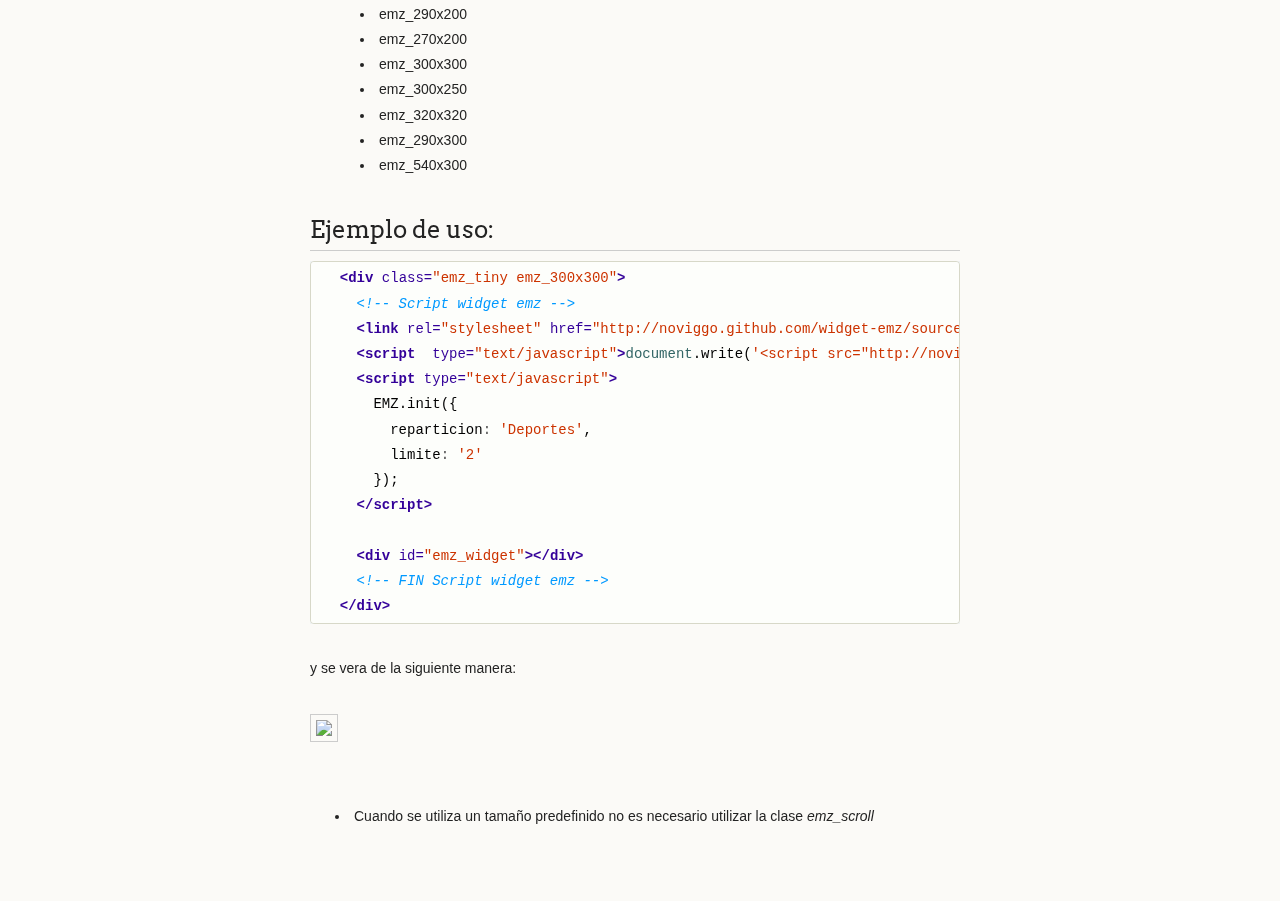
==== commit c36b089d: "Create gh-pages branch via GitHub" ====
--- a/index.html
+++ b/index.html
@@ -1,41 +1,38 @@
-<!DOCTYPE html>
+<!doctype html>
 <html>
+  <head>
+    <meta charset="utf-8">
+    <meta http-equiv="X-UA-Compatible" content="chrome=1">
+    <title>Widget-emz by noviggo</title>
 
-  <head>
-    <meta charset='utf-8' />
-    <meta http-equiv="X-UA-Compatible" content="chrome=1" />
-    <meta name="description" content="Widget-emz : Widget Eventos de Mendoza" />
+    <link rel="stylesheet" href="stylesheets/styles.css">
+    <link rel="stylesheet" href="stylesheets/pygment_trac.css">
+    <script src="javascripts/scale.fix.js"></script>
+    <meta name="viewport" content="width=device-width, initial-scale=1, user-scalable=no">
+    <!--[if lt IE 9]>
+    <script src="//html5shiv.googlecode.com/svn/trunk/html5.js"></script>
+    <![endif]-->
+  </head>
+  <body>
+    <div class="wrapper">
+      <header>
+        <h1 class="header">Widget-emz</h1>
+        <p class="header">Widget Eventos de Mendoza</p>
 
-    <link rel="stylesheet" type="text/css" media="screen" href="stylesheets/stylesheet.css">
+        <ul>
+          <li class="download"><a class="buttons" href="https://github.com/noviggo/widget-emz/zipball/master">Download ZIP</a></li>
+          <li class="download"><a class="buttons" href="https://github.com/noviggo/widget-emz/tarball/master">Download TAR</a></li>
+          <li><a class="buttons github" href="https://github.com/noviggo/widget-emz">View On GitHub</a></li>
+        </ul>
 
-    <title>Widget-emz</title>
-  </head>
+        <p class="header">This project is maintained by <a class="header name" href="https://github.com/noviggo">noviggo</a></p>
 
-  <body>
 
-    <!-- HEADER -->
-    <div id="header_wrap" class="outer">
-        <header class="inner">
-          <a id="forkme_banner" href="https://github.com/noviggo/widget-emz">View on GitHub</a>
-
-          <h1 id="project_title">Widget-emz</h1>
-          <h2 id="project_tagline">Widget Eventos de Mendoza</h2>
-
-            <section id="downloads">
-              <a class="zip_download_link" href="https://github.com/noviggo/widget-emz/zipball/master">Download this project as a .zip file</a>
-              <a class="tar_download_link" href="https://github.com/noviggo/widget-emz/tarball/master">Download this project as a tar.gz file</a>
-            </section>
-        </header>
-    </div>
-
-    <!-- MAIN CONTENT -->
-    <div id="main_content_wrap" class="outer">
-      <section id="main_content" class="inner">
+      </header>
+      <section>
         <h1>widget-emz</h1>
 
-<p>Widget de Eventos de Mendoza by Noviggo.com</p>
-
-<p><a href="https://github.com/Noviggo/widget-emz/zipball/master">Descargar de aquí</a></p>
+<p>Widget de Eventos de Mendoza by noviggo.com</p>
 
 <h2>Instrucciones de uso:</h2>
 
@@ -43,8 +40,8 @@
 <li>Colocar el siguiente segmento de código en el área donde se desea colocar el widget:</li>
 </ul><div class="highlight"><pre>  <span class="nt">&lt;div&gt;</span>
     <span class="c">&lt;!-- Script widget emz --&gt;</span>
-    <span class="nt">&lt;link</span> <span class="na">rel=</span><span class="s">"stylesheet"</span> <span class="na">href=</span><span class="s">"https://raw.github.com/Noviggo/widget-emz/master/styles/emz_styles.css"</span><span class="nt">&gt;</span>
-    <span class="nt">&lt;script  </span><span class="na">type=</span><span class="s">"text/javascript"</span><span class="nt">&gt;</span><span class="nb">document</span><span class="p">.</span><span class="nx">write</span><span class="p">(</span><span class="s1">'&lt;script src="https://raw.github.com/Noviggo/widget-emz/master/scripts/emz_script.js"&gt;&lt;\/script&gt;'</span><span class="p">)</span><span class="nt">&lt;/script&gt;</span>
+    <span class="nt">&lt;link</span> <span class="na">rel=</span><span class="s">"stylesheet"</span> <span class="na">href=</span><span class="s">"http://noviggo.github.com/widget-emz/source/styles/emz_styles.css"</span><span class="nt">&gt;</span>
+    <span class="nt">&lt;script  </span><span class="na">type=</span><span class="s">"text/javascript"</span><span class="nt">&gt;</span><span class="nb">document</span><span class="p">.</span><span class="nx">write</span><span class="p">(</span><span class="s1">'&lt;script src="http://noviggo.github.com/widget-emz/source/scripts/emz_script.js"&gt;&lt;\/script&gt;'</span><span class="p">)</span><span class="nt">&lt;/script&gt;</span>
     <span class="nt">&lt;script </span><span class="na">type=</span><span class="s">"text/javascript"</span><span class="nt">&gt;</span>
       <span class="nx">EMZ</span><span class="p">.</span><span class="nx">init</span><span class="p">({</span>
         <span class="nx">reparticion</span><span class="o">:</span> <span class="s1">'Deportes'</span><span class="p">,</span>
@@ -58,6 +55,8 @@
 </pre></div>
 
 <h2>Insturcciones de uso si descarga el proyecto:</h2>
+
+<p>NOTA: La descarga es opcional, utilizando el segmento de código anterior no requiere de este proceso.</p>
 
 <ul>
 <li>Descargar el proyecto y colocarlo en una carpeta con acceso desde la web, por ejemplo <strong>/widget-emz</strong>
@@ -83,8 +82,8 @@
 <p>Si se desea obtener los resultados de alguna repartición en particular, colocarlo como parámetro <em>reparticion</em> en <em>init()</em>, por ejemplo para "Deportes":</p>
 
 <div class="highlight"><pre>  <span class="c">&lt;!-- Script widget emz --&gt;</span>
-  <span class="nt">&lt;link</span> <span class="na">rel=</span><span class="s">"stylesheet"</span> <span class="na">href=</span><span class="s">"/widget-emz/styles/emz_styles.css"</span><span class="nt">&gt;</span>
-  <span class="nt">&lt;script  </span><span class="na">type=</span><span class="s">"text/javascript"</span><span class="nt">&gt;</span><span class="nb">document</span><span class="p">.</span><span class="nx">write</span><span class="p">(</span><span class="s1">'&lt;script src="/widget-emz/scripts/emz_script.js"&gt;&lt;\/script&gt;'</span><span class="p">)</span><span class="nt">&lt;/script&gt;</span>
+  <span class="nt">&lt;link</span> <span class="na">rel=</span><span class="s">"stylesheet"</span> <span class="na">href=</span><span class="s">"http://noviggo.github.com/widget-emz/source/styles/emz_styles.css"</span><span class="nt">&gt;</span>
+  <span class="nt">&lt;script  </span><span class="na">type=</span><span class="s">"text/javascript"</span><span class="nt">&gt;</span><span class="nb">document</span><span class="p">.</span><span class="nx">write</span><span class="p">(</span><span class="s1">'&lt;script src="http://noviggo.github.com/widget-emz/source/scripts/emz_script.js"&gt;&lt;\/script&gt;'</span><span class="p">)</span><span class="nt">&lt;/script&gt;</span>
   <span class="nt">&lt;script </span><span class="na">type=</span><span class="s">"text/javascript"</span><span class="nt">&gt;</span>
     <span class="nx">EMZ</span><span class="p">.</span><span class="nx">init</span><span class="p">({</span>
       <span class="nx">reparticion</span><span class="o">:</span> <span class="s1">'Deportes'</span>
@@ -106,8 +105,8 @@
 <p>El sistema permite también personalizar la cantidad de eventos a traer, utilizando el argumento <em>limite</em>, por ejemplo, para traer los próximos 5 eventos de Turismo:</p>
 
 <div class="highlight"><pre>  <span class="c">&lt;!-- Script widget emz --&gt;</span>
-  <span class="nt">&lt;link</span> <span class="na">rel=</span><span class="s">"stylesheet"</span> <span class="na">href=</span><span class="s">"/widget-emz/styles/emz_styles.css"</span><span class="nt">&gt;</span>
-  <span class="nt">&lt;script </span><span class="na">type=</span><span class="s">"text/javascript"</span><span class="nt">&gt;</span><span class="nb">document</span><span class="p">.</span><span class="nx">write</span><span class="p">(</span><span class="s1">'&lt;script src="/widget-emz/scripts/emz_script.js"&gt;&lt;\/script&gt;'</span><span class="p">)</span><span class="nt">&lt;/script&gt;</span>
+  <span class="nt">&lt;link</span> <span class="na">rel=</span><span class="s">"stylesheet"</span> <span class="na">href=</span><span class="s">"http://noviggo.github.com/widget-emz/source/styles/emz_styles.css"</span><span class="nt">&gt;</span>
+  <span class="nt">&lt;script  </span><span class="na">type=</span><span class="s">"text/javascript"</span><span class="nt">&gt;</span><span class="nb">document</span><span class="p">.</span><span class="nx">write</span><span class="p">(</span><span class="s1">'&lt;script src="http://noviggo.github.com/widget-emz/source/scripts/emz_script.js"&gt;&lt;\/script&gt;'</span><span class="p">)</span><span class="nt">&lt;/script&gt;</span>
   <span class="nt">&lt;script </span><span class="na">type=</span><span class="s">"text/javascript"</span><span class="nt">&gt;</span>
     <span class="nx">EMZ</span><span class="p">.</span><span class="nx">init</span><span class="p">({</span>
       <span class="nx">reparticion</span><span class="o">:</span> <span class="s1">'Turismo'</span><span class="p">,</span>
@@ -125,7 +124,7 @@
 
 <p>Existen dos formas de visualizar el widget dependiendo si se añade el nombre de clase <em>emz_tiny</em> o no. El resultado es un listado de enventos sin el copete o descripcion:</p>
 
-<p><img src="https://raw.github.com/Noviggo/widget-emz/master/images/widget_tiny.jpg"> o <img src="https://raw.github.com/Noviggo/widget-emz/master/images/widget_normal.jpg"></p>
+<p><img src="http://noviggo.github.com/widget-emz/source/images/widget_tiny.jpg"> o <img src="http://noviggo.github.com/widget-emz/source/images/widget_normal.jpg"></p>
 
 <p>El widget ha sido diseñado para adaptarse al ancho del contenedor en que se lo posicione, con un mínimo de 250px. El alto dependerå de la cantidad de eventos solicitados o puede asignarsele (o utilizar los ya generados) un alto fijo teniendo en cuenta los siguientes requisitos:</p>
 
@@ -162,8 +161,8 @@
 
 <div class="highlight"><pre>  <span class="nt">&lt;div</span> <span class="na">class=</span><span class="s">"emz_tiny emz_300x300"</span><span class="nt">&gt;</span>
     <span class="c">&lt;!-- Script widget emz --&gt;</span>
-    <span class="nt">&lt;link</span> <span class="na">rel=</span><span class="s">"stylesheet"</span> <span class="na">href=</span><span class="s">"https://raw.github.com/Noviggo/widget-emz/master/styles/emz_styles.css"</span><span class="nt">&gt;</span>
-    <span class="nt">&lt;script  </span><span class="na">type=</span><span class="s">"text/javascript"</span><span class="nt">&gt;</span><span class="nb">document</span><span class="p">.</span><span class="nx">write</span><span class="p">(</span><span class="s1">'&lt;script src="https://raw.github.com/Noviggo/widget-emz/master/scripts/emz_script.js"&gt;&lt;\/script&gt;'</span><span class="p">)</span><span class="nt">&lt;/script&gt;</span>
+    <span class="nt">&lt;link</span> <span class="na">rel=</span><span class="s">"stylesheet"</span> <span class="na">href=</span><span class="s">"http://noviggo.github.com/widget-emz/source/styles/emz_styles.css"</span><span class="nt">&gt;</span>
+    <span class="nt">&lt;script  </span><span class="na">type=</span><span class="s">"text/javascript"</span><span class="nt">&gt;</span><span class="nb">document</span><span class="p">.</span><span class="nx">write</span><span class="p">(</span><span class="s1">'&lt;script src="http://noviggo.github.com/widget-emz/source/scripts/emz_script.js"&gt;&lt;\/script&gt;'</span><span class="p">)</span><span class="nt">&lt;/script&gt;</span>
     <span class="nt">&lt;script </span><span class="na">type=</span><span class="s">"text/javascript"</span><span class="nt">&gt;</span>
       <span class="nx">EMZ</span><span class="p">.</span><span class="nx">init</span><span class="p">({</span>
         <span class="nx">reparticion</span><span class="o">:</span> <span class="s1">'Deportes'</span><span class="p">,</span>
@@ -178,24 +177,18 @@
 
 <p>y se vera de la siguiente manera:</p>
 
-<p><img src="https://raw.github.com/Noviggo/widget-emz/master/images/widget_tiny.jpg"></p>
+<p><img src="http://noviggo.github.com/widget-emz/source/images/widget_tiny.jpg"></p>
 
 <ul>
 <li>Cuando se utiliza un tamaño predefinido no es necesario utilizar la clase <em>emz_scroll</em>
 </li>
 </ul>
       </section>
-    </div>
-
-    <!-- FOOTER  -->
-    <div id="footer_wrap" class="outer">
-      <footer class="inner">
-        <p class="copyright">Widget-emz maintained by <a href="https://github.com/noviggo">noviggo</a></p>
-        <p>Published with <a href="http://pages.github.com">GitHub Pages</a></p>
+      <footer>
+        <p><small>Hosted on <a href="https://pages.github.com">GitHub Pages</a> using the Dinky theme</small></p>
       </footer>
     </div>
-
-    
-
+    <!--[if !IE]><script>fixScale(document);</script><![endif]-->
+		
   </body>
-</html>
+</html>--- a/stylesheets/styles.css
+++ b/stylesheets/styles.css
@@ -0,0 +1,413 @@
+@import url(https://fonts.googleapis.com/css?family=Arvo:400,700,400italic);
+
+/* MeyerWeb Reset */
+
+html, body, div, span, applet, object, iframe,
+h1, h2, h3, h4, h5, h6, p, blockquote, pre,
+a, abbr, acronym, address, big, cite, code,
+del, dfn, em, img, ins, kbd, q, s, samp,
+small, strike, strong, sub, sup, tt, var,
+b, u, i, center,
+dl, dt, dd, ol, ul, li,
+fieldset, form, label, legend,
+table, caption, tbody, tfoot, thead, tr, th, td,
+article, aside, canvas, details, embed,
+figure, figcaption, footer, header, hgroup,
+menu, nav, output, ruby, section, summary,
+time, mark, audio, video {
+  margin: 0;
+  padding: 0;
+  border: 0;
+  font: inherit;
+  vertical-align: baseline;
+}
+
+
+/* Base text styles */
+
+body {
+  padding:10px 50px 0 0;
+  font-family:"Helvetica Neue", Helvetica, Arial, sans-serif;
+	font-size: 14px;
+	color: #232323;
+	background-color: #FBFAF7;
+	margin: 0;
+	line-height: 1.8em;
+	-webkit-font-smoothing: antialiased;
+
+}
+
+h1, h2, h3, h4, h5, h6 {
+  color:#232323;
+  margin:36px 0 10px;
+}
+
+p, ul, ol, table, dl {
+  margin:0 0 22px;
+}
+
+h1, h2, h3 {
+	font-family: Arvo, Monaco, serif;
+  line-height:1.3;
+	font-weight: normal;
+}
+
+h1,h2, h3 {
+	display: block;
+	border-bottom: 1px solid #ccc;
+	padding-bottom: 5px;
+}
+
+h1 {
+	font-size: 30px;
+}
+
+h2 {
+	font-size: 24px;
+}
+
+h3 {
+	font-size: 18px;
+}
+
+h4, h5, h6 {
+	font-family: Arvo, Monaco, serif;
+	font-weight: 700;
+}
+
+a {
+  color:#C30000;
+  font-weight:200;
+  text-decoration:none;
+}
+
+a:hover {
+	text-decoration: underline;
+}
+
+a small {
+	font-size: 12px;
+}
+
+em {
+	font-style: italic;
+}
+
+strong {
+  font-weight:700;
+}
+
+ul li {
+  list-style: inside;
+  padding-left: 25px;
+}
+
+ol li {
+  list-style: decimal inside;
+  padding-left: 20px;
+}
+
+blockquote {
+  margin: 0;
+  padding: 0 0 0 20px;
+  font-style: italic;
+}
+
+dl, dt, dd, dl p {
+	font-color: #444;
+}
+
+dl dt {
+  font-weight: bold;
+}
+
+dl dd {
+  padding-left: 20px;
+  font-style: italic;
+}
+
+dl p {
+  padding-left: 20px;
+  font-style: italic;
+}
+
+hr {
+  border:0;
+  background:#ccc;
+  height:1px;
+  margin:0 0 24px;
+}
+
+/* Images */
+
+img {
+  position: relative;
+  margin: 0 auto;
+  max-width: 650px;
+  padding: 5px;
+  margin: 10px 0 32px 0;
+  border: 1px solid #ccc;
+}
+
+
+/* Code blocks */
+
+code, pre {
+	font-family: Monaco, "Bitstream Vera Sans Mono", "Lucida Console", Terminal, monospace;
+  color:#000;
+  font-size:14px;
+}
+
+pre {
+	padding: 4px 12px;
+  background: #FDFEFB;
+  border-radius:4px;
+  border:1px solid #D7D8C8;
+  overflow: auto;
+  overflow-y: hidden;
+	margin-bottom: 32px;
+}
+
+
+/* Tables */
+
+table {
+  width:100%;
+}
+
+table {
+  border: 1px solid #ccc;
+  margin-bottom: 32px;
+  text-align: left;
+ }
+
+th {
+  font-family: 'Arvo', Helvetica, Arial, sans-serif;
+	font-size: 18px;
+	font-weight: normal;
+  padding: 10px;
+  background: #232323;
+  color: #FDFEFB;
+ }
+
+td {
+  padding: 10px;
+	background: #ccc;
+ }
+
+
+/* Wrapper */
+.wrapper {
+  width:960px;
+}
+
+
+/* Header */
+
+header {
+	background-color: #171717;
+	color: #FDFDFB;
+  width:170px;
+  float:left;
+  position:fixed;
+	border: 1px solid #000;
+	-webkit-border-top-right-radius: 4px;
+	-webkit-border-bottom-right-radius: 4px;
+	-moz-border-radius-topright: 4px;
+	-moz-border-radius-bottomright: 4px;
+	border-top-right-radius: 4px;
+	border-bottom-right-radius: 4px;
+	padding: 34px 25px 22px 50px;
+	margin: 30px 25px 0 0;
+	-webkit-font-smoothing: antialiased;
+}
+
+p.header {
+	font-size: 16px;
+}
+
+h1.header {
+	font-family: Arvo, sans-serif;
+	font-size: 30px;
+	font-weight: 300;
+	line-height: 1.3em;
+	border-bottom: none;
+	margin-top: 0;
+}
+
+
+h1.header, a.header, a.name, header a{
+	color: #fff;
+}
+
+a.header {
+	text-decoration: underline;
+}
+
+a.name {
+	white-space: nowrap;
+}
+
+header ul {
+  list-style:none;
+  padding:0;
+}
+
+header li {
+	list-style-type: none;
+  width:132px;
+  height:15px;
+	margin-bottom: 12px;
+	line-height: 1em;
+	padding: 6px 6px 6px 7px;
+
+	background: #AF0011;
+	background: -moz-linear-gradient(top, #AF0011 0%, #820011 100%);
+  background: -webkit-gradient(linear, left top, left bottom, color-stop(0%,#f8f8f8), color-stop(100%,#dddddd));
+  background: -webkit-linear-gradient(top, #AF0011 0%,#820011 100%);
+  background: -o-linear-gradient(top, #AF0011 0%,#820011 100%);
+  background: -ms-linear-gradient(top, #AF0011 0%,#820011 100%);
+  background: linear-gradient(top, #AF0011 0%,#820011 100%);
+
+	border-radius:4px;
+  border:1px solid #0D0D0D;
+
+	-webkit-box-shadow: inset 0px 1px 1px 0 rgba(233,2,38, 1);
+	box-shadow: inset 0px 1px 1px 0 rgba(233,2,38, 1);
+
+}
+
+header li:hover {
+	background: #C3001D;
+	background: -moz-linear-gradient(top, #C3001D 0%, #950119 100%);
+  background: -webkit-gradient(linear, left top, left bottom, color-stop(0%,#f8f8f8), color-stop(100%,#dddddd));
+  background: -webkit-linear-gradient(top, #C3001D 0%,#950119 100%);
+  background: -o-linear-gradient(top, #C3001D 0%,#950119 100%);
+  background: -ms-linear-gradient(top, #C3001D 0%,#950119 100%);
+  background: linear-gradient(top, #C3001D 0%,#950119 100%);
+}
+
+a.buttons {
+	-webkit-font-smoothing: antialiased;
+	background: url(../images/arrow-down.png) no-repeat;
+	font-weight: normal;
+	text-shadow: rgba(0, 0, 0, 0.4) 0 -1px 0;
+	padding: 2px 2px 2px 22px;
+	height: 30px;
+}
+
+a.github {
+	background: url(../images/octocat-small.png) no-repeat 1px;
+}
+
+a.buttons:hover {
+	color: #fff;
+	text-decoration: none;
+}
+
+
+/* Section - for main page content */
+
+section {
+  width:650px;
+  float:right;
+  padding-bottom:50px;
+}
+
+
+/* Footer */
+
+footer {
+  width:170px;
+  float:left;
+  position:fixed;
+  bottom:10px;
+	padding-left: 50px;
+}
+
+@media print, screen and (max-width: 960px) {
+
+  div.wrapper {
+    width:auto;
+    margin:0;
+  }
+
+  header, section, footer {
+    float:none;
+    position:static;
+    width:auto;
+  }
+
+	footer {
+		border-top: 1px solid #ccc;
+		margin:0 84px 0 50px;
+		padding:0;
+	}
+
+  header {
+    padding-right:320px;
+  }
+
+  section {
+    padding:20px 84px 20px 50px;
+    margin:0 0 20px;
+  }
+
+  header a small {
+    display:inline;
+  }
+
+  header ul {
+    position:absolute;
+    right:130px;
+    top:84px;
+  }
+}
+
+@media print, screen and (max-width: 720px) {
+  body {
+    word-wrap:break-word;
+  }
+
+  header {
+    padding:10px 20px 0;
+		margin-right: 0;
+  }
+
+	section {
+    padding:10px 0 10px 20px;
+    margin:0 0 30px;
+  }
+
+	footer {
+		margin: 0 0 0 30px;
+	}
+
+  header ul, header p.view {
+    position:static;
+  }
+}
+
+@media print, screen and (max-width: 480px) {
+
+  header ul li.download {
+    display:none;
+  }
+
+	footer {
+		margin: 0 0 0 20px;
+	}
+
+	footer a{
+		display:block;
+	}
+
+}
+
+@media print {
+  body {
+    padding:0.4in;
+    font-size:12pt;
+    color:#444;
+  }
+}--- a/stylesheets/pygment_trac.css
+++ b/stylesheets/pygment_trac.css
@@ -0,0 +1,70 @@
+.highlight .hll { background-color: #ffffcc }
+.highlight  { background: #f0f3f3; }
+.highlight .c { color: #0099FF; font-style: italic } /* Comment */
+.highlight .err { color: #AA0000; background-color: #FFAAAA } /* Error */
+.highlight .k { color: #006699; font-weight: bold } /* Keyword */
+.highlight .o { color: #555555 } /* Operator */
+.highlight .cm { color: #0099FF; font-style: italic } /* Comment.Multiline */
+.highlight .cp { color: #009999 } /* Comment.Preproc */
+.highlight .c1 { color: #0099FF; font-style: italic } /* Comment.Single */
+.highlight .cs { color: #0099FF; font-weight: bold; font-style: italic } /* Comment.Special */
+.highlight .gd { background-color: #FFCCCC; border: 1px solid #CC0000 } /* Generic.Deleted */
+.highlight .ge { font-style: italic } /* Generic.Emph */
+.highlight .gr { color: #FF0000 } /* Generic.Error */
+.highlight .gh { color: #003300; font-weight: bold } /* Generic.Heading */
+.highlight .gi { background-color: #CCFFCC; border: 1px solid #00CC00 } /* Generic.Inserted */
+.highlight .go { color: #AAAAAA } /* Generic.Output */
+.highlight .gp { color: #000099; font-weight: bold } /* Generic.Prompt */
+.highlight .gs { font-weight: bold } /* Generic.Strong */
+.highlight .gu { color: #003300; font-weight: bold } /* Generic.Subheading */
+.highlight .gt { color: #99CC66 } /* Generic.Traceback */
+.highlight .kc { color: #006699; font-weight: bold } /* Keyword.Constant */
+.highlight .kd { color: #006699; font-weight: bold } /* Keyword.Declaration */
+.highlight .kn { color: #006699; font-weight: bold } /* Keyword.Namespace */
+.highlight .kp { color: #006699 } /* Keyword.Pseudo */
+.highlight .kr { color: #006699; font-weight: bold } /* Keyword.Reserved */
+.highlight .kt { color: #007788; font-weight: bold } /* Keyword.Type */
+.highlight .m { color: #FF6600 } /* Literal.Number */
+.highlight .s { color: #CC3300 } /* Literal.String */
+.highlight .na { color: #330099 } /* Name.Attribute */
+.highlight .nb { color: #336666 } /* Name.Builtin */
+.highlight .nc { color: #00AA88; font-weight: bold } /* Name.Class */
+.highlight .no { color: #336600 } /* Name.Constant */
+.highlight .nd { color: #9999FF } /* Name.Decorator */
+.highlight .ni { color: #999999; font-weight: bold } /* Name.Entity */
+.highlight .ne { color: #CC0000; font-weight: bold } /* Name.Exception */
+.highlight .nf { color: #CC00FF } /* Name.Function */
+.highlight .nl { color: #9999FF } /* Name.Label */
+.highlight .nn { color: #00CCFF; font-weight: bold } /* Name.Namespace */
+.highlight .nt { color: #330099; font-weight: bold } /* Name.Tag */
+.highlight .nv { color: #003333 } /* Name.Variable */
+.highlight .ow { color: #000000; font-weight: bold } /* Operator.Word */
+.highlight .w { color: #bbbbbb } /* Text.Whitespace */
+.highlight .mf { color: #FF6600 } /* Literal.Number.Float */
+.highlight .mh { color: #FF6600 } /* Literal.Number.Hex */
+.highlight .mi { color: #FF6600 } /* Literal.Number.Integer */
+.highlight .mo { color: #FF6600 } /* Literal.Number.Oct */
+.highlight .sb { color: #CC3300 } /* Literal.String.Backtick */
+.highlight .sc { color: #CC3300 } /* Literal.String.Char */
+.highlight .sd { color: #CC3300; font-style: italic } /* Literal.String.Doc */
+.highlight .s2 { color: #CC3300 } /* Literal.String.Double */
+.highlight .se { color: #CC3300; font-weight: bold } /* Literal.String.Escape */
+.highlight .sh { color: #CC3300 } /* Literal.String.Heredoc */
+.highlight .si { color: #AA0000 } /* Literal.String.Interpol */
+.highlight .sx { color: #CC3300 } /* Literal.String.Other */
+.highlight .sr { color: #33AAAA } /* Literal.String.Regex */
+.highlight .s1 { color: #CC3300 } /* Literal.String.Single */
+.highlight .ss { color: #FFCC33 } /* Literal.String.Symbol */
+.highlight .bp { color: #336666 } /* Name.Builtin.Pseudo */
+.highlight .vc { color: #003333 } /* Name.Variable.Class */
+.highlight .vg { color: #003333 } /* Name.Variable.Global */
+.highlight .vi { color: #003333 } /* Name.Variable.Instance */
+.highlight .il { color: #FF6600 } /* Literal.Number.Integer.Long */
+
+.type-csharp .highlight .k { color: #0000FF }
+.type-csharp .highlight .kt { color: #0000FF }
+.type-csharp .highlight .nf { color: #000000; font-weight: normal }
+.type-csharp .highlight .nc { color: #2B91AF }
+.type-csharp .highlight .nn { color: #000000 }
+.type-csharp .highlight .s { color: #A31515 }
+.type-csharp .highlight .sc { color: #A31515 }
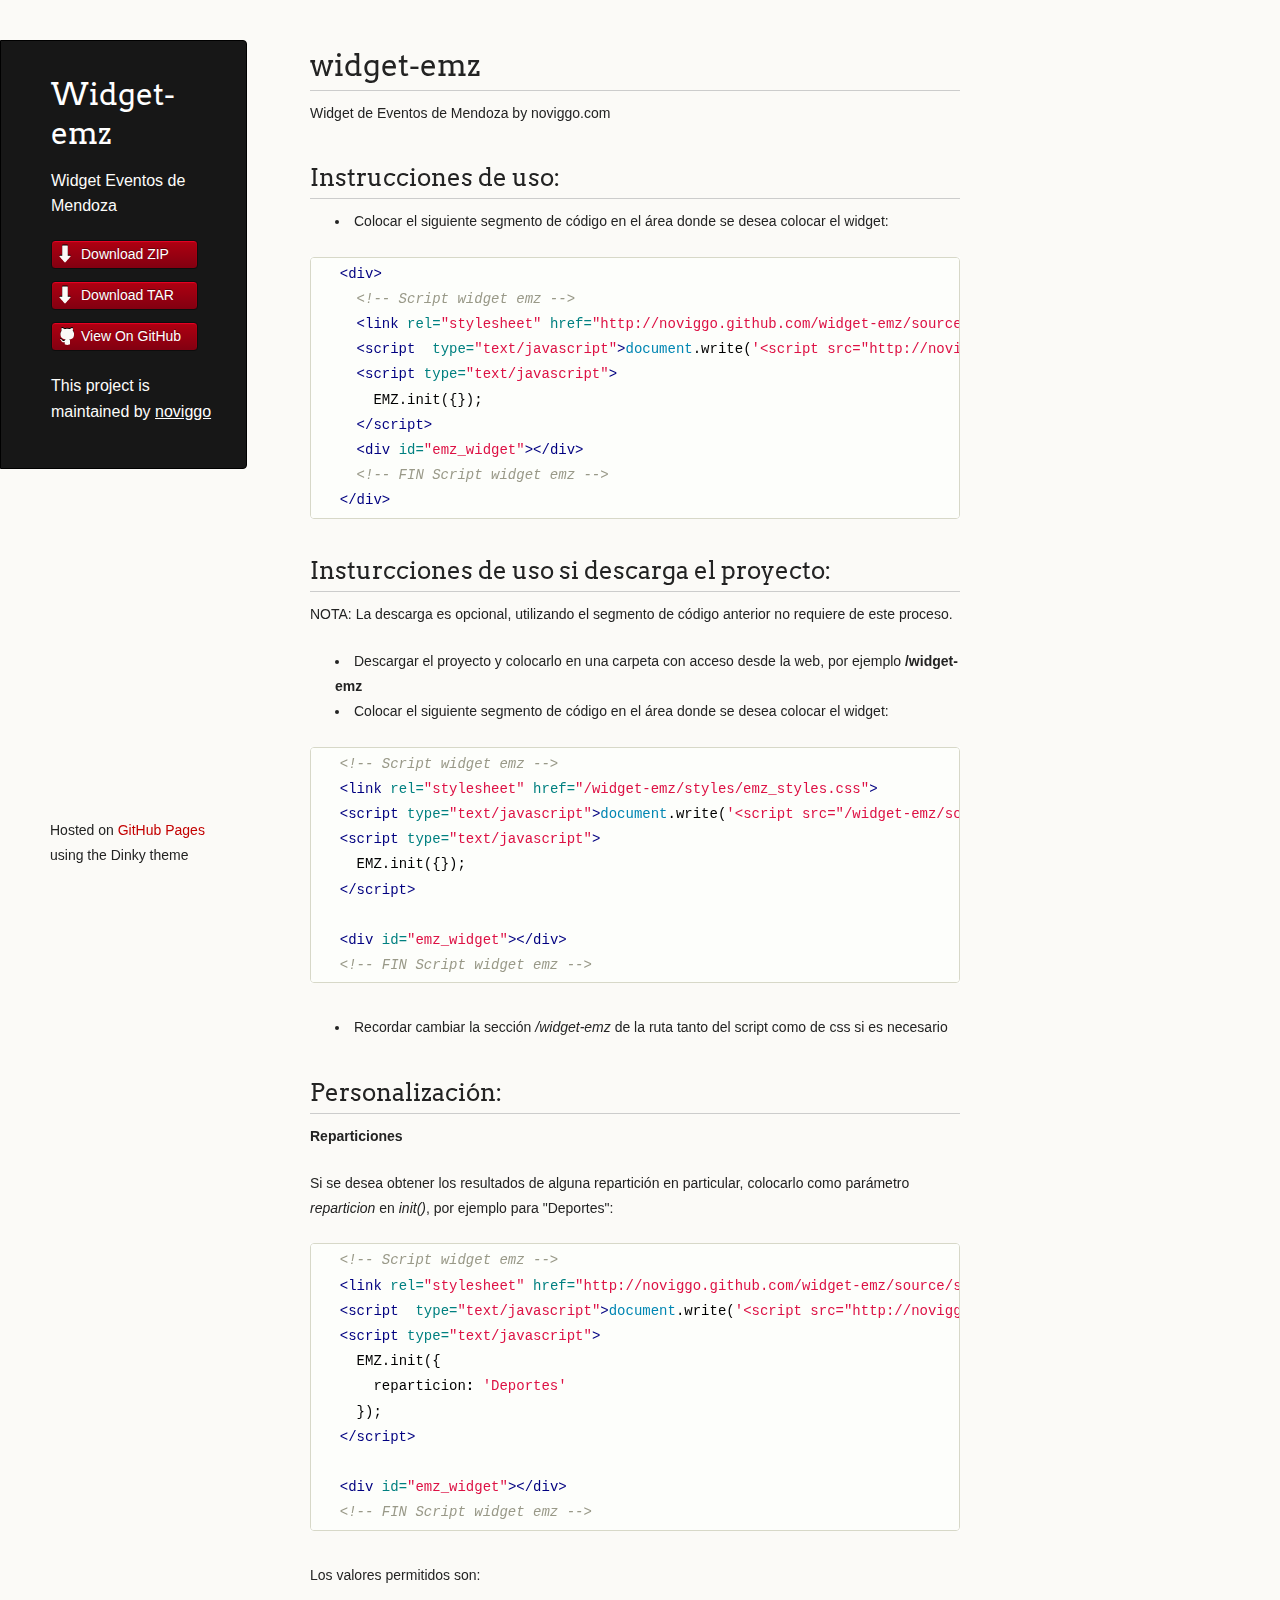
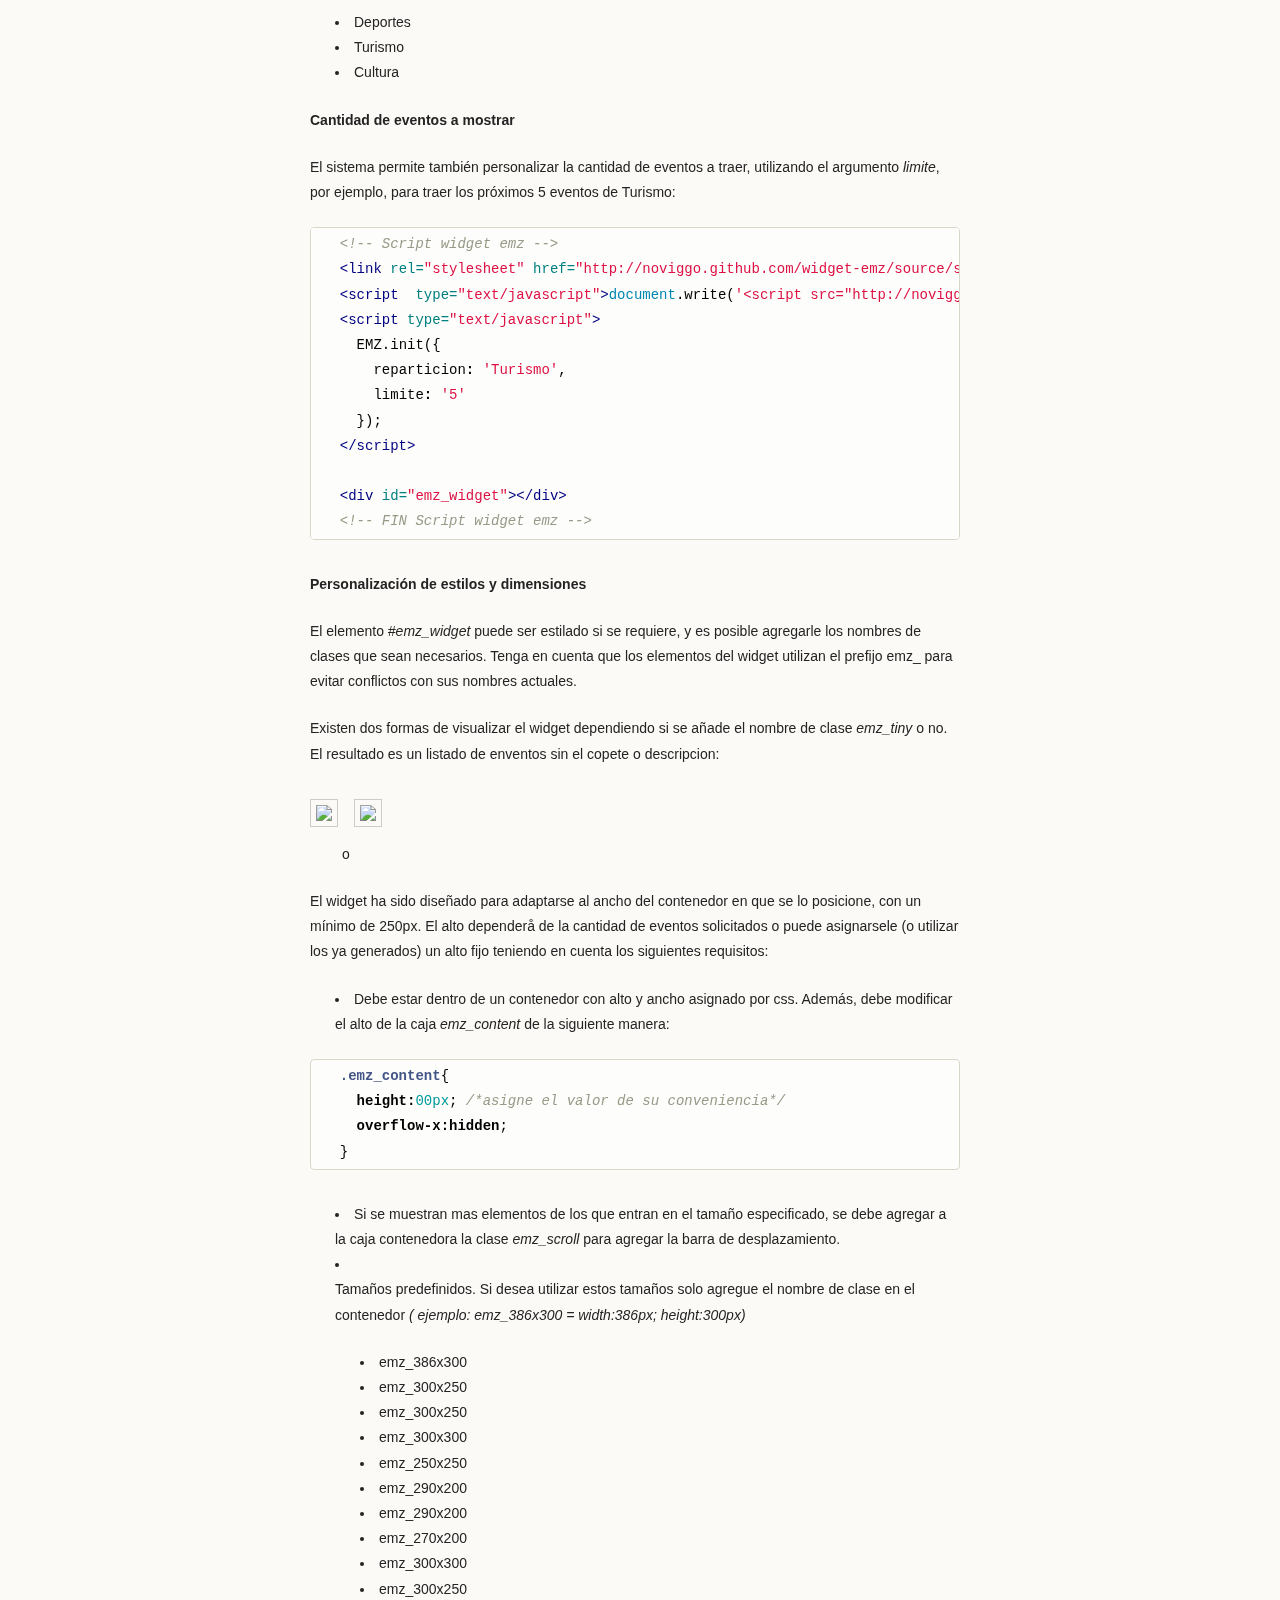
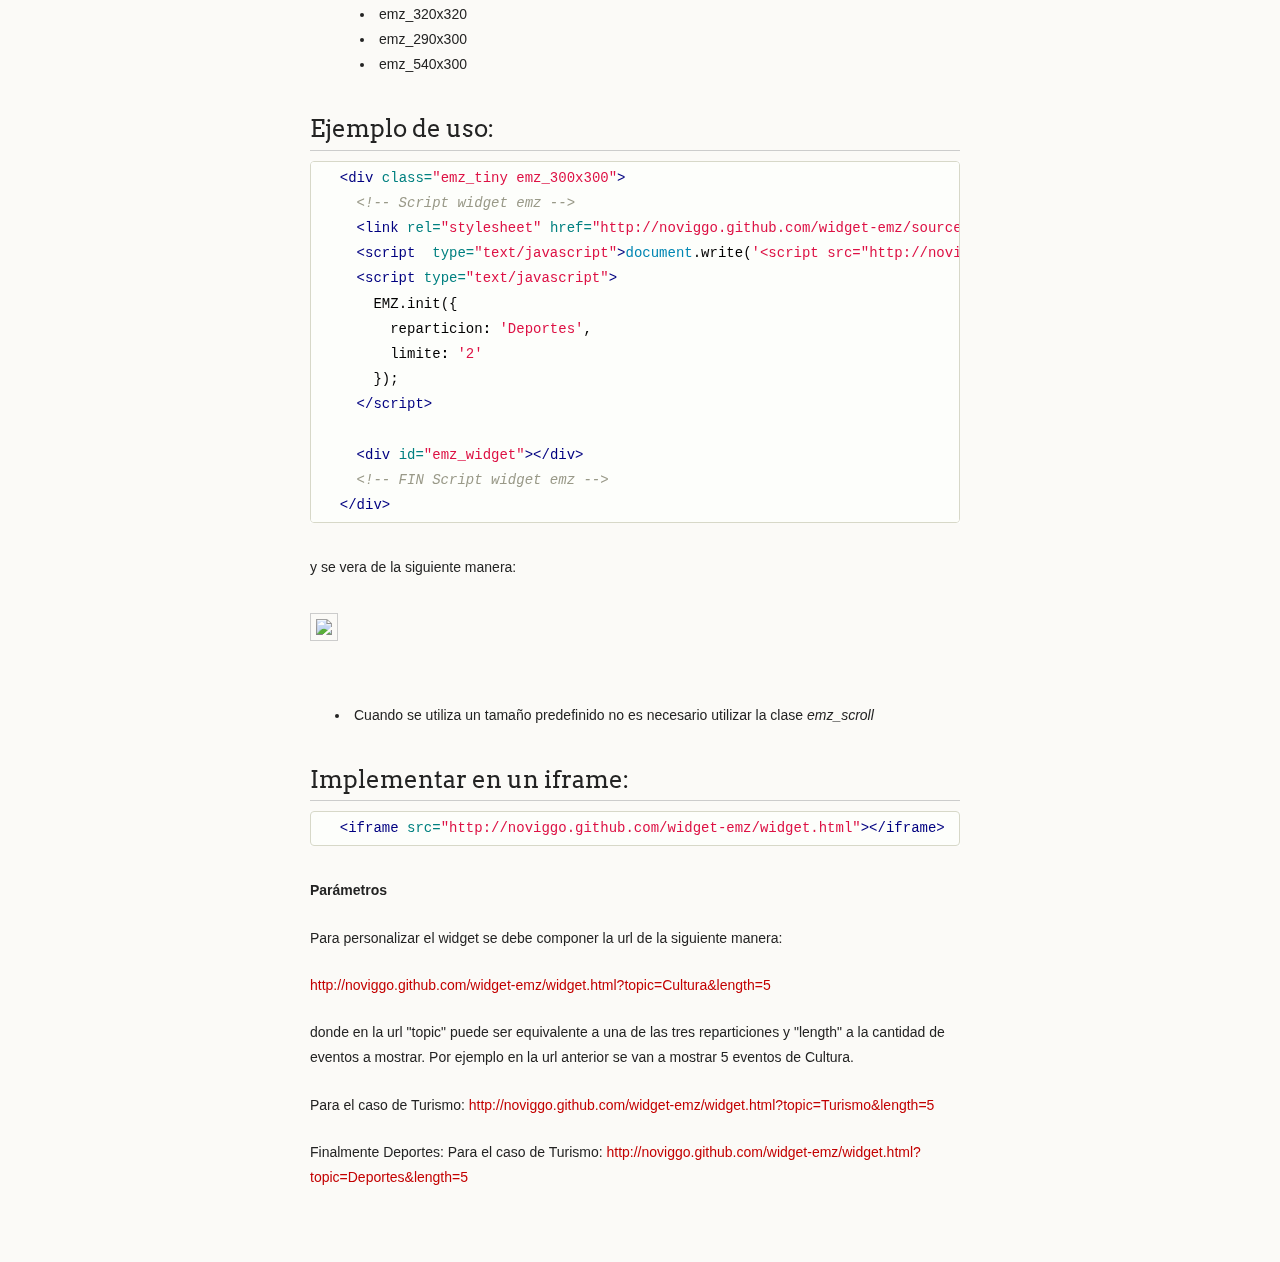
==== commit af8dd30b: "Create gh-pages branch via GitHub" ====
--- a/index.html
+++ b/index.html
@@ -43,12 +43,8 @@
     <span class="nt">&lt;link</span> <span class="na">rel=</span><span class="s">"stylesheet"</span> <span class="na">href=</span><span class="s">"http://noviggo.github.com/widget-emz/source/styles/emz_styles.css"</span><span class="nt">&gt;</span>
     <span class="nt">&lt;script  </span><span class="na">type=</span><span class="s">"text/javascript"</span><span class="nt">&gt;</span><span class="nb">document</span><span class="p">.</span><span class="nx">write</span><span class="p">(</span><span class="s1">'&lt;script src="http://noviggo.github.com/widget-emz/source/scripts/emz_script.js"&gt;&lt;\/script&gt;'</span><span class="p">)</span><span class="nt">&lt;/script&gt;</span>
     <span class="nt">&lt;script </span><span class="na">type=</span><span class="s">"text/javascript"</span><span class="nt">&gt;</span>
-      <span class="nx">EMZ</span><span class="p">.</span><span class="nx">init</span><span class="p">({</span>
-        <span class="nx">reparticion</span><span class="o">:</span> <span class="s1">'Deportes'</span><span class="p">,</span>
-        <span class="nx">limite</span><span class="o">:</span> <span class="s1">'2'</span>
-      <span class="p">});</span>
+      <span class="nx">EMZ</span><span class="p">.</span><span class="nx">init</span><span class="p">({});</span>
     <span class="nt">&lt;/script&gt;</span>
-
     <span class="nt">&lt;div</span> <span class="na">id=</span><span class="s">"emz_widget"</span><span class="nt">&gt;&lt;/div&gt;</span>
     <span class="c">&lt;!-- FIN Script widget emz --&gt;</span>
   <span class="nt">&lt;/div&gt;</span>
@@ -182,7 +178,22 @@
 <ul>
 <li>Cuando se utiliza un tamaño predefinido no es necesario utilizar la clase <em>emz_scroll</em>
 </li>
-</ul>
+</ul><h2>Implementar en un iframe:</h2>
+
+<div class="highlight"><pre>  <span class="nt">&lt;iframe</span> <span class="na">src=</span><span class="s">"http://noviggo.github.com/widget-emz/widget.html"</span><span class="nt">&gt;&lt;/iframe&gt;</span>
+</pre></div>
+
+<p><strong>Parámetros</strong></p>
+
+<p>Para personalizar el widget se debe componer la url de la siguiente manera:</p>
+
+<p><a href="http://noviggo.github.com/widget-emz/widget.html?topic=Cultura&amp;length=5">http://noviggo.github.com/widget-emz/widget.html?topic=Cultura&amp;length=5</a> </p>
+
+<p>donde en la url "topic" puede ser equivalente a una de las tres reparticiones y "length" a la cantidad de eventos a mostrar. Por ejemplo en la url anterior se van a mostrar 5 eventos de Cultura.</p>
+
+<p>Para el caso de Turismo: <a href="http://noviggo.github.com/widget-emz/widget.html?topic=Turismo&amp;length=5">http://noviggo.github.com/widget-emz/widget.html?topic=Turismo&amp;length=5</a></p>
+
+<p>Finalmente Deportes: Para el caso de Turismo: <a href="http://noviggo.github.com/widget-emz/widget.html?topic=Deportes&amp;length=5">http://noviggo.github.com/widget-emz/widget.html?topic=Deportes&amp;length=5</a> </p>
       </section>
       <footer>
         <p><small>Hosted on <a href="https://pages.github.com">GitHub Pages</a> using the Dinky theme</small></p>
--- a/stylesheets/pygment_trac.css
+++ b/stylesheets/pygment_trac.css
@@ -1,65 +1,64 @@
-.highlight .hll { background-color: #ffffcc }
-.highlight  { background: #f0f3f3; }
-.highlight .c { color: #0099FF; font-style: italic } /* Comment */
-.highlight .err { color: #AA0000; background-color: #FFAAAA } /* Error */
-.highlight .k { color: #006699; font-weight: bold } /* Keyword */
-.highlight .o { color: #555555 } /* Operator */
-.highlight .cm { color: #0099FF; font-style: italic } /* Comment.Multiline */
-.highlight .cp { color: #009999 } /* Comment.Preproc */
-.highlight .c1 { color: #0099FF; font-style: italic } /* Comment.Single */
-.highlight .cs { color: #0099FF; font-weight: bold; font-style: italic } /* Comment.Special */
-.highlight .gd { background-color: #FFCCCC; border: 1px solid #CC0000 } /* Generic.Deleted */
+.highlight  { background: #ffffff; }
+.highlight .c { color: #999988; font-style: italic } /* Comment */
+.highlight .err { color: #a61717; background-color: #e3d2d2 } /* Error */
+.highlight .k { font-weight: bold } /* Keyword */
+.highlight .o { font-weight: bold } /* Operator */
+.highlight .cm { color: #999988; font-style: italic } /* Comment.Multiline */
+.highlight .cp { color: #999999; font-weight: bold } /* Comment.Preproc */
+.highlight .c1 { color: #999988; font-style: italic } /* Comment.Single */
+.highlight .cs { color: #999999; font-weight: bold; font-style: italic } /* Comment.Special */
+.highlight .gd { color: #000000; background-color: #ffdddd } /* Generic.Deleted */
+.highlight .gd .x { color: #000000; background-color: #ffaaaa } /* Generic.Deleted.Specific */
 .highlight .ge { font-style: italic } /* Generic.Emph */
-.highlight .gr { color: #FF0000 } /* Generic.Error */
-.highlight .gh { color: #003300; font-weight: bold } /* Generic.Heading */
-.highlight .gi { background-color: #CCFFCC; border: 1px solid #00CC00 } /* Generic.Inserted */
-.highlight .go { color: #AAAAAA } /* Generic.Output */
-.highlight .gp { color: #000099; font-weight: bold } /* Generic.Prompt */
+.highlight .gr { color: #aa0000 } /* Generic.Error */
+.highlight .gh { color: #999999 } /* Generic.Heading */
+.highlight .gi { color: #000000; background-color: #ddffdd } /* Generic.Inserted */
+.highlight .gi .x { color: #000000; background-color: #aaffaa } /* Generic.Inserted.Specific */
+.highlight .go { color: #888888 } /* Generic.Output */
+.highlight .gp { color: #555555 } /* Generic.Prompt */
 .highlight .gs { font-weight: bold } /* Generic.Strong */
-.highlight .gu { color: #003300; font-weight: bold } /* Generic.Subheading */
-.highlight .gt { color: #99CC66 } /* Generic.Traceback */
-.highlight .kc { color: #006699; font-weight: bold } /* Keyword.Constant */
-.highlight .kd { color: #006699; font-weight: bold } /* Keyword.Declaration */
-.highlight .kn { color: #006699; font-weight: bold } /* Keyword.Namespace */
-.highlight .kp { color: #006699 } /* Keyword.Pseudo */
-.highlight .kr { color: #006699; font-weight: bold } /* Keyword.Reserved */
-.highlight .kt { color: #007788; font-weight: bold } /* Keyword.Type */
-.highlight .m { color: #FF6600 } /* Literal.Number */
-.highlight .s { color: #CC3300 } /* Literal.String */
-.highlight .na { color: #330099 } /* Name.Attribute */
-.highlight .nb { color: #336666 } /* Name.Builtin */
-.highlight .nc { color: #00AA88; font-weight: bold } /* Name.Class */
-.highlight .no { color: #336600 } /* Name.Constant */
-.highlight .nd { color: #9999FF } /* Name.Decorator */
-.highlight .ni { color: #999999; font-weight: bold } /* Name.Entity */
-.highlight .ne { color: #CC0000; font-weight: bold } /* Name.Exception */
-.highlight .nf { color: #CC00FF } /* Name.Function */
-.highlight .nl { color: #9999FF } /* Name.Label */
-.highlight .nn { color: #00CCFF; font-weight: bold } /* Name.Namespace */
-.highlight .nt { color: #330099; font-weight: bold } /* Name.Tag */
-.highlight .nv { color: #003333 } /* Name.Variable */
-.highlight .ow { color: #000000; font-weight: bold } /* Operator.Word */
+.highlight .gu { color: #800080; font-weight: bold; } /* Generic.Subheading */
+.highlight .gt { color: #aa0000 } /* Generic.Traceback */
+.highlight .kc { font-weight: bold } /* Keyword.Constant */
+.highlight .kd { font-weight: bold } /* Keyword.Declaration */
+.highlight .kn { font-weight: bold } /* Keyword.Namespace */
+.highlight .kp { font-weight: bold } /* Keyword.Pseudo */
+.highlight .kr { font-weight: bold } /* Keyword.Reserved */
+.highlight .kt { color: #445588; font-weight: bold } /* Keyword.Type */
+.highlight .m { color: #009999 } /* Literal.Number */
+.highlight .s { color: #d14 } /* Literal.String */
+.highlight .na { color: #008080 } /* Name.Attribute */
+.highlight .nb { color: #0086B3 } /* Name.Builtin */
+.highlight .nc { color: #445588; font-weight: bold } /* Name.Class */
+.highlight .no { color: #008080 } /* Name.Constant */
+.highlight .ni { color: #800080 } /* Name.Entity */
+.highlight .ne { color: #990000; font-weight: bold } /* Name.Exception */
+.highlight .nf { color: #990000; font-weight: bold } /* Name.Function */
+.highlight .nn { color: #555555 } /* Name.Namespace */
+.highlight .nt { color: #000080 } /* Name.Tag */
+.highlight .nv { color: #008080 } /* Name.Variable */
+.highlight .ow { font-weight: bold } /* Operator.Word */
 .highlight .w { color: #bbbbbb } /* Text.Whitespace */
-.highlight .mf { color: #FF6600 } /* Literal.Number.Float */
-.highlight .mh { color: #FF6600 } /* Literal.Number.Hex */
-.highlight .mi { color: #FF6600 } /* Literal.Number.Integer */
-.highlight .mo { color: #FF6600 } /* Literal.Number.Oct */
-.highlight .sb { color: #CC3300 } /* Literal.String.Backtick */
-.highlight .sc { color: #CC3300 } /* Literal.String.Char */
-.highlight .sd { color: #CC3300; font-style: italic } /* Literal.String.Doc */
-.highlight .s2 { color: #CC3300 } /* Literal.String.Double */
-.highlight .se { color: #CC3300; font-weight: bold } /* Literal.String.Escape */
-.highlight .sh { color: #CC3300 } /* Literal.String.Heredoc */
-.highlight .si { color: #AA0000 } /* Literal.String.Interpol */
-.highlight .sx { color: #CC3300 } /* Literal.String.Other */
-.highlight .sr { color: #33AAAA } /* Literal.String.Regex */
-.highlight .s1 { color: #CC3300 } /* Literal.String.Single */
-.highlight .ss { color: #FFCC33 } /* Literal.String.Symbol */
-.highlight .bp { color: #336666 } /* Name.Builtin.Pseudo */
-.highlight .vc { color: #003333 } /* Name.Variable.Class */
-.highlight .vg { color: #003333 } /* Name.Variable.Global */
-.highlight .vi { color: #003333 } /* Name.Variable.Instance */
-.highlight .il { color: #FF6600 } /* Literal.Number.Integer.Long */
+.highlight .mf { color: #009999 } /* Literal.Number.Float */
+.highlight .mh { color: #009999 } /* Literal.Number.Hex */
+.highlight .mi { color: #009999 } /* Literal.Number.Integer */
+.highlight .mo { color: #009999 } /* Literal.Number.Oct */
+.highlight .sb { color: #d14 } /* Literal.String.Backtick */
+.highlight .sc { color: #d14 } /* Literal.String.Char */
+.highlight .sd { color: #d14 } /* Literal.String.Doc */
+.highlight .s2 { color: #d14 } /* Literal.String.Double */
+.highlight .se { color: #d14 } /* Literal.String.Escape */
+.highlight .sh { color: #d14 } /* Literal.String.Heredoc */
+.highlight .si { color: #d14 } /* Literal.String.Interpol */
+.highlight .sx { color: #d14 } /* Literal.String.Other */
+.highlight .sr { color: #009926 } /* Literal.String.Regex */
+.highlight .s1 { color: #d14 } /* Literal.String.Single */
+.highlight .ss { color: #990073 } /* Literal.String.Symbol */
+.highlight .bp { color: #999999 } /* Name.Builtin.Pseudo */
+.highlight .vc { color: #008080 } /* Name.Variable.Class */
+.highlight .vg { color: #008080 } /* Name.Variable.Global */
+.highlight .vi { color: #008080 } /* Name.Variable.Instance */
+.highlight .il { color: #009999 } /* Literal.Number.Integer.Long */
 
 .type-csharp .highlight .k { color: #0000FF }
 .type-csharp .highlight .kt { color: #0000FF }
